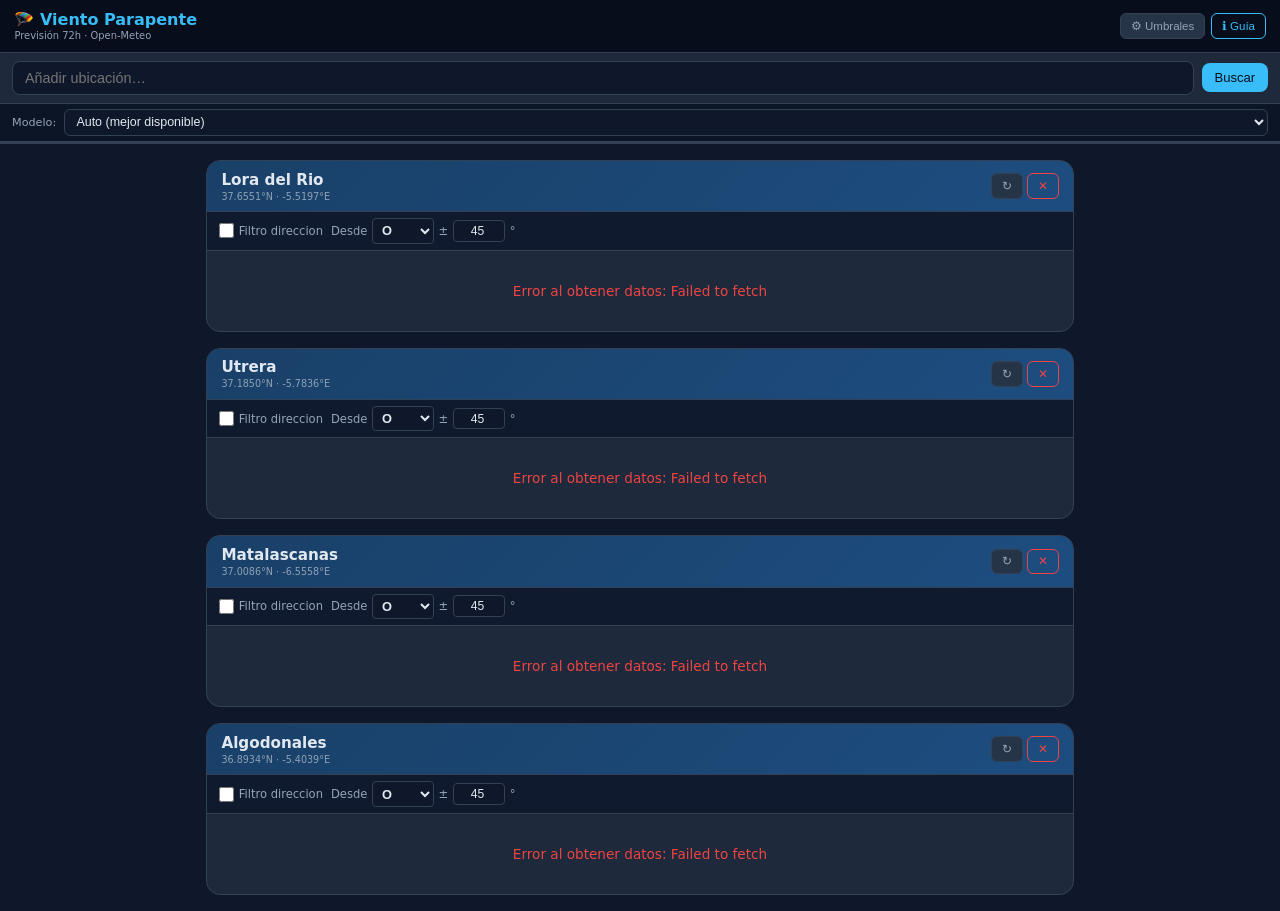
==== wind_forecast.html @ 940deb95 "Enhance scrollbar styling for hourly scroll component in wind forecast" ====
<!DOCTYPE html>
<html lang="es">
<head>
    <meta charset="UTF-8">
    <meta name="viewport" content="width=device-width, initial-scale=1.0, user-scalable=no">
    <title>Viento Parapente · 72h</title>
    <style>
        :root {
            --bg:      #0f172a;
            --surface: #1e293b;
            --surf2:   #263448;
            --border:  #334155;
            --text:    #e2e8f0;
            --sub:     #94a3b8;
            --accent:  #38bdf8;
            --f0: #22c55e;
            --f1: #eab308;
            --f2: #f97316;
            --f3: #ef4444;
        }
        * { box-sizing: border-box; margin: 0; padding: 0; }
        body {
            font-family: -apple-system, 'Segoe UI', system-ui, sans-serif;
            background: var(--bg);
            color: var(--text);
            min-height: 100vh;
            -webkit-tap-highlight-color: transparent;
        }

        /* == Header == */
        header {
            background: #070d1a;
            border-bottom: 1px solid var(--border);
            padding: 0.65rem 0.9rem;
            display: flex; align-items: center; justify-content: space-between;
            position: sticky; top: 0; z-index: 100; gap: 0.5rem;
        }
        .hdr-title h1 { font-size: 1rem; font-weight: 700; color: var(--accent); }
        .hdr-title p  { font-size: 0.62rem; color: var(--sub); margin-top: 1px; }
        .hdr-right { display: flex; gap: 0.4rem; align-items: center; }

        /* == Add bar == */
        .add-bar {
            background: var(--surface);
            border-bottom: 1px solid var(--border);
            padding: 0.5rem 0.75rem;
            display: flex; gap: 0.5rem; align-items: center;
        }
        .search-wrap { position: relative; flex: 1; }
        .search-wrap input {
            width: 100%; padding: 0.5rem 0.75rem;
            background: var(--bg); border: 1px solid var(--border);
            border-radius: 8px; color: var(--text); font-size: 0.9rem;
            outline: none; -webkit-appearance: none;
        }
        .search-wrap input:focus { border-color: var(--accent); }
        .dropdown {
            position: absolute; top: calc(100% + 4px); left: 0; right: 0;
            background: var(--surface); border: 1px solid var(--border);
            border-radius: 8px; box-shadow: 0 8px 32px rgba(0,0,0,0.55);
            z-index: 300; overflow: hidden;
        }
        .dropdown div { padding: 0.6rem 0.75rem; cursor: pointer; font-size: 0.85rem; border-bottom: 1px solid var(--border); }
        .dropdown div:last-child { border-bottom: none; }
        .dropdown div:hover, .dropdown div:active { background: var(--surf2); }

        /* == Model bar == */
        .model-bar {
            background: #0c1525;
            border-bottom: 1px solid var(--border);
            padding: 0.32rem 0.75rem;
            display: flex; gap: 0.5rem; align-items: center;
        }
        .model-label { font-size: 0.7rem; color: var(--sub); white-space: nowrap; }
        .model-select {
            flex: 1; min-width: 0;
            padding: 0.28rem 0.45rem;
            background: var(--bg); border: 1px solid var(--border);
            border-radius: 6px; color: var(--text); font-size: 0.78rem;
            outline: none; cursor: pointer;
        }

        /* == Buttons == */
        .btn {
            padding: 0.45rem 0.8rem; border: none; border-radius: 8px;
            cursor: pointer; font-size: 0.82rem; font-weight: 500;
            transition: opacity .15s; white-space: nowrap;
        }
        .btn:active { opacity: 0.65; }
        .btn-accent { background: var(--accent); color: #070d1a; }
        .btn-sm     { padding: 0.3rem 0.6rem; font-size: 0.72rem; border-radius: 6px; }
        .btn-ghost  { background: var(--surf2); color: var(--sub); border: 1px solid var(--border); }
        .btn-danger { background: transparent; border: 1px solid var(--f3); color: var(--f3); }
        .btn-info   { background: transparent; border: 1px solid var(--accent); color: var(--accent); }

        /* == Collapsible panels == */
        .info-panel, .settings-panel {
            background: #111827; border-bottom: 1px solid var(--border);
            overflow: hidden; max-height: 0; transition: max-height .35s ease;
        }
        .info-panel.open     { max-height: 1200px; }
        .settings-panel.open { max-height: 800px; }
        .info-inner { padding: 0.85rem; display: grid; grid-template-columns: repeat(auto-fill, minmax(190px, 1fr)); gap: 0.6rem; }
        .info-card { background: var(--surface); border-left: 3px solid var(--accent); border-radius: 8px; padding: 0.7rem; }
        .info-card h3 { font-size: 0.76rem; color: var(--accent); margin-bottom: 0.3rem; }
        .info-card p, .info-card li { font-size: 0.7rem; color: var(--sub); line-height: 1.55; }
        .info-card ul { padding-left: 1rem; }
        .settings-inner { padding: 0.85rem; display: flex; flex-direction: column; gap: 0.85rem; }
        .settings-inner h2 { font-size: 0.76rem; color: var(--accent); }
        .settings-grid { display: grid; grid-template-columns: repeat(auto-fill, minmax(220px, 1fr)); gap: 0.6rem; }
        .settings-group { background: var(--surface); border-radius: 8px; padding: 0.75rem; border-left: 3px solid var(--border); }
        .settings-group h3 { font-size: 0.7rem; color: var(--accent); margin-bottom: 0.5rem; font-weight: 700; }
        .sf { display: flex; align-items: center; justify-content: space-between; margin-bottom: 0.38rem; gap: 0.4rem; }
        .sf label { font-size: 0.7rem; color: var(--sub); flex: 1; }
        .sf input[type=number] {
            width: 66px; padding: 0.22rem 0.4rem;
            background: var(--bg); border: 1px solid var(--border);
            border-radius: 5px; color: var(--text); font-size: 0.8rem;
            text-align: right; outline: none;
        }
        .sf input[type=number]:focus { border-color: var(--accent); }
        .sf .unit { font-size: 0.62rem; color: #475569; min-width: 22px; }
        .settings-footer { display: flex; gap: 0.5rem; flex-wrap: wrap; }

        /* == Main == */
        main { padding: 0.65rem; display: flex; flex-direction: column; gap: 0.65rem; max-width: 900px; margin: 0 auto; }
        .empty-state { color: var(--sub); text-align: center; padding: 4rem 2rem; font-size: 0.9rem; }

        /* == Location card == */
        .loc-card { background: var(--surface); border: 1px solid var(--border); border-radius: 14px; overflow: hidden; }
        .loc-header {
            display: flex; align-items: center; justify-content: space-between;
            padding: 0.6rem 0.9rem;
            background: linear-gradient(135deg, #194068, #1d4d80);
            border-bottom: 1px solid var(--border); gap: 0.5rem;
        }
        .loc-header h2 { font-size: 0.95rem; font-weight: 700; }
        .loc-header .coord { font-size: 0.6rem; color: rgba(255,255,255,0.5); margin-top: 2px; }
        .loc-actions { display: flex; gap: 0.3rem; flex-shrink: 0; }
        .loc-loading, .loc-error { padding: 2rem; text-align: center; color: var(--sub); font-size: 0.85rem; }
        .loc-error { color: var(--f3); }

        /* == Summary chips == */
        .summary-bar {
            display: flex; gap: 0.4rem; padding: 0.45rem 0.75rem;
            border-bottom: 1px solid var(--border); flex-wrap: wrap;
            background: #131e2e;
        }
        .chip { display: inline-flex; align-items: center; gap: 0.25rem; padding: 0.18rem 0.5rem; border-radius: 999px; font-size: 0.68rem; font-weight: 600; background: var(--surf2); }
        .chip-dot { width: 6px; height: 6px; border-radius: 50%; flex-shrink: 0; }

        /* == Direction filter == */
        .dir-filter-bar {
            display: flex; align-items: center; gap: 0.5rem; flex-wrap: wrap;
            padding: 0.38rem 0.75rem;
            background: #0f1a2e; border-bottom: 1px solid var(--border);
            font-size: 0.72rem;
        }
        .df-label { color: var(--sub); white-space: nowrap; }
        .df-input {
            width: 52px; padding: 0.18rem 0.3rem;
            background: var(--bg); border: 1px solid var(--border);
            border-radius: 4px; color: var(--text); font-size: 0.76rem;
            text-align: right; outline: none;
        }
        .df-select {
            padding: 0.2rem 0.3rem;
            background: var(--bg); border: 1px solid var(--border);
            border-radius: 4px; color: var(--text); font-size: 0.8rem; font-weight: 600;
            outline: none; cursor: pointer;
        }
        .df-toggle { display: flex; align-items: center; gap: 0.3rem; cursor: pointer; color: var(--sub); user-select: none; }
        .df-toggle input { cursor: pointer; accent-color: var(--accent); width: 15px; height: 15px; }
        .df-controls { display: flex; align-items: center; gap: 0.3rem; }

        /* == Day tabs == */
        .day-tabs {
            display: flex;
            border-bottom: 2px solid var(--border);
            background: #0c1525;
        }
        .day-tab {
            flex: 1; padding: 0.5rem 0.4rem;
            background: transparent; border: none;
            font-size: 0.73rem; font-weight: 600; cursor: pointer;
            border-bottom: 3px solid transparent; margin-bottom: -2px;
            color: var(--sub); transition: color .15s, border-color .15s;
            display: flex; flex-direction: column; align-items: center; gap: 4px;
        }
        .day-tab.active { color: var(--accent); border-bottom-color: var(--accent); }
        .day-tab-dots { display: flex; gap: 2px; }
        .day-tab-dot  { width: 7px; height: 7px; border-radius: 50%; opacity: 0.9; }

        /* == Hourly scroll == */
        .hourly-hint {
            font-size: 0.6rem; color: #475569;
            padding: 0.3rem 0.75rem 0;
            text-align: right; letter-spacing: .03em;
        }
        .hourly-scroll {
            display: flex;
            overflow-x: auto;
            scroll-snap-type: x proximity;
            -webkit-overflow-scrolling: touch;
            gap: 5px;
            padding: 0.55rem 0.75rem 0.5rem;
            scrollbar-width: thin;
            scrollbar-color: #334155 transparent;
            padding-bottom: 0.3rem;
        }
        .hourly-scroll::-webkit-scrollbar {
            height: 5px;
        }
        .hourly-scroll::-webkit-scrollbar-track {
            background: transparent;
            margin: 0 0.75rem;
        }
        .hourly-scroll::-webkit-scrollbar-thumb {
            background: #334155;
            border-radius: 99px;
        }
        .hourly-scroll::-webkit-scrollbar-thumb:hover {
            background: #475569;
        }

        /* == Hour card == */
        .hour-card {
            flex-shrink: 0;
            width: 66px;
            border-radius: 10px;
            padding: 0.42rem 0.3rem 0.35rem;
            display: flex; flex-direction: column; align-items: center; gap: 2px;
            cursor: pointer;
            scroll-snap-align: start;
            border: 1.5px solid transparent;
            background: var(--surf2);
            user-select: none;
        }
        .hour-card:active { opacity: 0.72; }
        .hour-card.score-0 { background: rgba(34,197,94,.13);  border-color: rgba(34,197,94,.38); }
        .hour-card.score-1 { background: rgba(234,179,8,.11);  border-color: rgba(234,179,8,.3); }
        .hour-card.score-2 { background: rgba(249,115,22,.11); border-color: rgba(249,115,22,.3); }
        .hour-card.score-3 { background: rgba(239,68,68,.12);  border-color: rgba(239,68,68,.38); }
        .hour-card.dir-filtered { opacity: 0.38; }
        .hour-card.active-detail { box-shadow: 0 0 0 2px var(--accent) !important; border-color: var(--accent) !important; }

        .hc-time  { font-size: 0.68rem; font-weight: 700; color: var(--text); line-height: 1; }
        .hc-badge { font-size: 0.53rem; font-weight: 700; padding: 0.05rem 0.28rem; border-radius: 4px; white-space: nowrap; }
        .hc-arrows {
            display: flex; flex-direction: column; align-items: center;
            gap: 0px; height: 44px; justify-content: center;
        }
        .hc-arr10  { font-size: 1.25rem; line-height: 1; color: #7dd3fc; display: inline-block; }
        .hc-arr120 { font-size: 0.78rem; line-height: 1; color: #c084fc; display: inline-block; opacity: 0.85; }
        .hc-spd    { font-size: 0.76rem; font-weight: 700; color: var(--text); line-height: 1; }
        .hc-spd small { font-size: 0.52rem; color: var(--sub); font-weight: 400; }
        .hc-gust   { font-size: 0.58rem; color: var(--sub); line-height: 1; }
        .hc-gust.warn { color: var(--f2); font-weight: 700; }
        .hc-shear  { font-size: 0.55rem; color: var(--f2); line-height: 1; }

        /* CBL thermal bar inside card */
        .hc-cbl { display: flex; flex-direction: column; align-items: center; gap: 1px; width: 100%; margin-top: 2px; }
        .hc-cbl-bg {
            width: 26px; height: 22px;
            background: rgba(255,255,255,0.05); border-radius: 3px;
            display: flex; align-items: flex-end; overflow: hidden;
        }
        .hc-cbl-fill { width: 100%; border-radius: 3px 3px 0 0; }
        .hc-cbl-txt  { font-size: 0.54rem; color: var(--sub); line-height: 1; }

        /* == Detail panel (tap to reveal) == */
        .detail-panel {
            display: none;
            margin: 0 0.75rem 0.65rem;
            background: #07111e;
            border: 1px solid var(--border);
            border-radius: 10px;
            padding: 0.75rem 0.9rem;
            font-size: 0.78rem;
        }
        .detail-panel.visible { display: block; }
        .dp-header { display: flex; align-items: center; gap: 0.6rem; margin-bottom: 0.5rem; }
        .dp-time   { font-size: 0.95rem; font-weight: 700; color: var(--accent); }
        .dp-badge  { display: inline-block; padding: 0.12rem 0.55rem; border-radius: 6px; font-size: 0.72rem; font-weight: 700; }
        .dp-grid   { display: grid; grid-template-columns: 1fr 1fr; gap: 0.28rem 0.85rem; margin-bottom: 0.55rem; }
        .dp-row    { display: flex; justify-content: space-between; align-items: baseline; gap: 0.3rem; }
        .dp-key    { color: var(--sub); font-size: 0.7rem; }
        .dp-val    { font-weight: 600; font-size: 0.78rem; }
        .dp-val.warn   { color: var(--f2); }
        .dp-val.danger { color: var(--f3); }

        /* Direction arrows inside detail panel */
        .dp-dirs {
            display: flex; gap: 0.65rem; justify-content: space-evenly; align-items: flex-start;
            padding: 0.55rem 0;
            border-top: 1px solid var(--border);
            border-bottom: 1px solid var(--border);
            margin: 0.4rem 0;
        }
        .dp-dir-item { display: flex; flex-direction: column; align-items: center; gap: 2px; }
        .dp-dir-arr  { font-size: 1.55rem; line-height: 1; display: inline-block; }
        .dp-dir-name { font-size: 0.82rem; font-weight: 700; }
        .dp-dir-alt  { font-size: 0.6rem; color: var(--sub); }

        /* Warnings inside detail panel */
        .dp-reasons { display: flex; flex-direction: column; gap: 2px; font-size: 0.7rem; }

        /* == Legend inside card footer == */
        .loc-legend {
            display: flex; gap: 0.5rem; justify-content: center; flex-wrap: wrap;
            padding: 0.38rem 0.75rem;
            background: #0c1525; border-top: 1px solid var(--border);
        }
        .lgi    { display: flex; align-items: center; gap: 4px; font-size: 0.61rem; color: var(--sub); }
        .lgdot  { width: 8px; height: 8px; border-radius: 2px; flex-shrink: 0; }

        @media (min-width: 500px) {
            main { padding: 0.85rem; gap: 0.85rem; }
            .hour-card { width: 72px; }
        }
        @media (min-width: 700px) {
            main { padding: 1rem; gap: 1rem; }
            .hour-card { width: 80px; }
            .hc-arr10 { font-size: 1.4rem; }
        }
    </style>
</head>
<body>

<header>
    <div class="hdr-title">
        <h1>🪂 Viento Parapente</h1>
        <p>Previsión 72h · Open-Meteo</p>
    </div>
    <div class="hdr-right">
        <button class="btn btn-ghost btn-sm" onclick="toggleSettings()">⚙ Umbrales</button>
        <button class="btn btn-info btn-sm" onclick="toggleInfo()">ℹ Guía</button>
    </div>
</header>

<div class="add-bar">
    <div class="search-wrap">
        <input id="searchInput" type="text" placeholder="Añadir ubicación…" autocomplete="off">
        <div class="dropdown" id="dropdown" style="display:none"></div>
    </div>
    <button class="btn btn-accent" onclick="handleSearch()">Buscar</button>
</div>

<div class="model-bar">
    <span class="model-label">Modelo:</span>
    <select id="modelSelect" class="model-select" onchange="onModelChange()">
        <option value="">Auto (mejor disponible)</option>
        <option value="best_match">Best Match</option>
        <option value="ecmwf_ifs025">ECMWF IFS 0.25 deg</option>
        <option value="ecmwf_aifs025">ECMWF AIFS 0.25 deg</option>
        <option value="gfs_seamless">GFS Seamless</option>
        <option value="gfs_global">GFS Global</option>
        <option value="icon_seamless">ICON Seamless</option>
        <option value="icon_global">ICON Global</option>
        <option value="icon_eu">ICON EU</option>
        <option value="icon_d2">ICON D2</option>
        <option value="meteofrance_seamless">Meteo-France Seamless</option>
        <option value="meteofrance_arpege_world">Arpege World</option>
        <option value="meteofrance_arpege_europe">Arpege Europe</option>
        <option value="meteofrance_arome_france">Arome France</option>
        <option value="ukmo_seamless">UKMO Seamless</option>
        <option value="ukmo_global_deterministic_10km">UKMO Global 10km</option>
        <option value="gem_seamless">GEM Seamless</option>
        <option value="arpae_cosmo_seamless">ARPAE COSMO</option>
        <option value="metno_seamless">MET Norway</option>
    </select>
</div>

<div class="info-panel" id="infoPanel">
    <div class="info-inner">
        <div class="info-card">
            <h3>🌬️ Viento superficie (10m)</h3>
            <ul>
                <li>&lt;15 km/h → Optimo, despegue facil</li>
                <li>15-25 km/h → Manejable</li>
                <li>25-35 km/h → Fuerte, solo expertos</li>
                <li>&gt;35 km/h → Peligroso, no volar</li>
            </ul>
        </div>
        <div class="info-card">
            <h3>🧭 Flechas de direccion</h3>
            <p>La flecha grande azul es la direccion a 10m. La flecha pequena morada es a 120m. La flecha apunta de donde viene el viento.</p>
        </div>
        <div class="info-card">
            <h3>⚡ Cizalladura</h3>
            <p>Diferencia angular entre viento a 10m y 120m. El icono aparece cuando supera el umbral configurado. Puede provocar colapsos al ganar altura.</p>
        </div>
        <div class="info-card">
            <h3>☁️ Barra de termicas (CBL)</h3>
            <p>Altura de la capa limite convectiva. Sin relleno = sin termicas. Azul = leves, verde = activas, naranja = fuertes, rojo = muy fuertes.</p>
        </div>
        <div class="info-card">
            <h3>⏰ Ventanas de vuelo</h3>
            <p>Las mejores condiciones son por la manana temprano o al atardecer. Evitar el mediodia en verano por turbulencia termica fuerte.</p>
        </div>
        <div class="info-card">
            <h3>📱 Como usar</h3>
            <p>Desliza las tarjetas para navegar el dia. Toca una tarjeta para ver todos los detalles. Tocala de nuevo para cerrar. Usa las pestanas de dia para cambiar de jornada.</p>
        </div>
    </div>
</div>

<div class="settings-panel" id="settingsPanel">
    <div class="settings-inner">
        <h2>⚙ Umbrales de seguridad — modifica y pulsa Aplicar para recalcular</h2>
        <div class="settings-grid">
            <div class="settings-group">
                <h3>🌬️ Velocidad viento 10m</h3>
                <div class="sf"><label>Limite Optimo / Moderado</label><input type="number" id="cfg-s1" min="1" max="100" step="1"><span class="unit">km/h</span></div>
                <div class="sf"><label>Limite Moderado / Fuerte</label><input type="number" id="cfg-s2" min="1" max="100" step="1"><span class="unit">km/h</span></div>
                <div class="sf"><label>Limite Fuerte / Peligroso</label><input type="number" id="cfg-s3" min="1" max="100" step="1"><span class="unit">km/h</span></div>
            </div>
            <div class="settings-group">
                <h3>💨 Limite de rachas</h3>
                <div class="sf"><label>Limite OK / Moderado</label><input type="number" id="cfg-gf1" min="1" max="200" step="1"><span class="unit">km/h</span></div>
                <div class="sf"><label>Limite Moderado / Fuerte</label><input type="number" id="cfg-gf2" min="1" max="200" step="1"><span class="unit">km/h</span></div>
            </div>
            <div class="settings-group">
                <h3>🧭 Cizalladura (10m vs 120m)</h3>
                <div class="sf"><label>Limite OK / Moderado</label><input type="number" id="cfg-sh1" min="0" max="180" step="5"><span class="unit">°</span></div>
                <div class="sf"><label>Limite Moderado / Fuerte</label><input type="number" id="cfg-sh2" min="0" max="180" step="5"><span class="unit">°</span></div>
            </div>
        </div>
        <div class="settings-footer">
            <button class="btn btn-accent btn-sm" onclick="applySettings()">✓ Aplicar y recalcular</button>
            <button class="btn btn-ghost btn-sm" onclick="resetSettings()">↺ Restaurar por defecto</button>
        </div>
    </div>
</div>

<main id="main"></main>

<script>
/* ===========================================
   Constants and state
=========================================== */
const API_WX  = 'https://api.open-meteo.com/v1/forecast';
const API_GEO = 'https://geocoding-api.open-meteo.com/v1/search';
const PARAMS  = 'wind_speed_10m,wind_speed_80m,wind_speed_120m,wind_speed_180m,wind_direction_10m,wind_direction_80m,wind_direction_120m,wind_direction_180m,wind_gusts_10m,boundary_layer_height';

const CFG_DEFAULTS = {
    speedOpt: 15,
    speedMod: 25,
    speedStr: 35,
    gustOk:   20,
    gustMod:  30,
    shearOk:  25,
    shearMod: 50,
};
let CFG = { ...CFG_DEFAULTS };

const DEFAULT_LOCATIONS = [
    { name: 'Lora del Rio',  lat: 37.6551, lon: -5.5197 },
    { name: 'Utrera',        lat: 37.1850, lon: -5.7836 },
    { name: 'Matalascanas',  lat: 37.0086, lon: -6.5558 },
    { name: 'Algodonales',   lat: 36.8934, lon: -5.4039 },
];

let locations    = [...DEFAULT_LOCATIONS];
let currentModel = '';

const wxCache      = new Map();
const weatherStore = new Map();

let geoTimer     = null;
let infoOpen     = false;
let settingsOpen = false;

/* ===========================================
   Flyability scoring
=========================================== */
function dirShear(a, b) {
    const d = Math.abs(a - b) % 360;
    return d > 180 ? 360 - d : d;
}

function flyScore(ws10, gusts, dir10, dir120) {
    const sSpeed = ws10 < CFG.speedOpt ? 0 : ws10 < CFG.speedMod ? 1 : ws10 < CFG.speedStr ? 2 : 3;
    const sGust  = gusts < CFG.gustOk ? 0 : gusts < CFG.gustMod ? 1 : 2;
    const shear  = dirShear(dir10, dir120);
    const sShear = shear < CFG.shearOk ? 0 : shear < CFG.shearMod ? 1 : 2;
    return Math.max(sSpeed, sGust, sShear);
}

const FLY_LABELS  = ['Optimo', 'Moderado', 'Fuerte', 'Peligroso'];
const FLY_COLORS  = ['#22c55e', '#eab308', '#f97316', '#ef4444'];

/* ===========================================
   Helpers
=========================================== */
function escHtml(s) {
    return String(s).replace(/&/g,'&amp;').replace(/</g,'&lt;').replace(/>/g,'&gt;').replace(/"/g,'&quot;');
}

const COMPASS_DIRS = [
    { label: 'N', deg: 0 }, { label: 'NNE', deg: 23 }, { label: 'NE', deg: 45 },
    { label: 'ENE', deg: 68 }, { label: 'E', deg: 90 }, { label: 'ESE', deg: 113 },
    { label: 'SE', deg: 135 }, { label: 'SSE', deg: 158 }, { label: 'S', deg: 180 },
    { label: 'SSO', deg: 203 }, { label: 'SO', deg: 225 }, { label: 'OSO', deg: 248 },
    { label: 'O', deg: 270 }, { label: 'ONO', deg: 293 }, { label: 'NO', deg: 315 },
    { label: 'NNO', deg: 338 },
];

function compassDir(deg) {
    const dirs = ['N','NNE','NE','ENE','E','ESE','SE','SSE','S','SSO','SO','OSO','O','ONO','NO','NNO'];
    return dirs[Math.round(deg / 22.5) % 16];
}

function buildDirOptions(selectedDeg) {
    const closest = COMPASS_DIRS.reduce((a, b) => {
        const da = Math.abs(((a.deg - selectedDeg) + 180) % 360 - 180);
        const db = Math.abs(((b.deg - selectedDeg) + 180) % 360 - 180);
        return da <= db ? a : b;
    });
    return COMPASS_DIRS.map(d =>
        '<option value="' + d.deg + '"' + (d.deg === closest.deg ? ' selected' : '') + '>' + d.label + '</option>'
    ).join('');
}

function dayLabelShort(isoDate) {
    const parts = isoDate.split('-').map(Number);
    return new Date(parts[0], parts[1] - 1, parts[2]).toLocaleDateString('es-ES', { weekday: 'short', day: 'numeric' });
}

function getDays(times) {
    const days = [];
    times.forEach(function(t) { const d = t.split('T')[0]; if (!days.includes(d)) days.push(d); });
    return days;
}

function dirMatchesFilter(windDeg, filterDeg, tol) {
    return Math.abs(((windDeg - filterDeg) + 180) % 360 - 180) <= tol;
}

function bestWindows(scores, times) {
    const days = {};
    times.forEach(function(t, i) {
        const day = t.split('T')[0];
        if (!days[day]) days[day] = [];
        days[day].push({ t: t, s: scores[i] });
    });
    return Object.entries(days).map(function(entry) {
        const date = entry[0]; const hrs = entry[1];
        let bestStart = null, bestLen = 0, cur = null, curLen = 0;
        hrs.forEach(function(h) {
            const hour = parseInt(h.t.split('T')[1].slice(0, 2), 10);
            if (h.s === 0 && hour >= 6) {
                if (!cur) cur = h.t;
                curLen++;
                if (curLen > bestLen) { bestStart = cur; bestLen = curLen; }
            } else { cur = null; curLen = 0; }
        });
        return bestLen > 0
            ? { label: dayLabelShort(date), start: bestStart.split('T')[1].slice(0, 5), hours: bestLen }
            : null;
    }).filter(Boolean);
}

/* ===========================================
   CBL / Thermal colour helpers
=========================================== */
function cblColor(blh) {
    if (blh == null || blh < 50) return '#374151';
    if (blh < 300)  return '#4b5563';
    if (blh < 700)  return '#0ea5e9';
    if (blh < 1500) return '#22c55e';
    if (blh < 2500) return '#f59e0b';
    return '#ef4444';
}

function cblStrength(blh) {
    if (blh == null || blh < 50) return '-';
    if (blh < 300)  return 'Muy debil';
    if (blh < 700)  return 'Debil';
    if (blh < 1500) return 'Activas';
    if (blh < 2500) return 'Fuertes';
    return 'Muy fuertes';
}

function cblShortLabel(blh) {
    if (blh == null) return '-';
    if (blh < 1000) return Math.round(blh) + 'm';
    return (blh / 1000).toFixed(1) + 'k';
}

/* ===========================================
   API
=========================================== */
async function fetchWeather(loc) {
    const key = loc.lat + ',' + loc.lon + ',' + currentModel;
    if (wxCache.has(key)) return wxCache.get(key);
    const modelParam = currentModel ? '&models=' + encodeURIComponent(currentModel) : '';
    const url = API_WX + '?latitude=' + loc.lat + '&longitude=' + loc.lon + '&hourly=' + PARAMS + '&timezone=auto&forecast_days=3' + modelParam;
    const r = await fetch(url);
    if (!r.ok) throw new Error('HTTP ' + r.status);
    const data = await r.json();
    wxCache.set(key, data);
    return data;
}

function onModelChange() {
    currentModel = document.getElementById('modelSelect').value;
    wxCache.clear();
    weatherStore.clear();
    renderAll();
}

/* ===========================================
   Summary bar
=========================================== */
function buildSummary(scores, times) {
    const wins = bestWindows(scores, times);
    if (!wins.length) return '<span class="chip"><span class="chip-dot" style="background:var(--f3)"></span>Sin ventanas favorables</span>';
    return wins.slice(0, 3).map(function(w) {
        return '<span class="chip"><span class="chip-dot" style="background:var(--f0)"></span>' + escHtml(w.label) + ' · desde ' + escHtml(w.start) + ' (' + w.hours + 'h)</span>';
    }).join('');
}

/* ===========================================
   Day tabs
=========================================== */
function buildDayTabs(idx, days, scores, times, selDay) {
    return days.map(function(d, i) {
        const dayHourIndices = [];
        times.forEach(function(t, hi) { if (t.startsWith(d)) dayHourIndices.push(hi); });
        const step = Math.max(1, Math.floor(dayHourIndices.length / 6));
        const sample = dayHourIndices.filter(function(_, j) { return j % step === 0; }).slice(0, 6);
        const dots = sample.map(function(hi) {
            return '<span class="day-tab-dot" style="background:' + FLY_COLORS[scores[hi]] + '"></span>';
        }).join('');
        return '<button class="day-tab ' + (i === selDay ? 'active' : '') + '" onclick="selectDay(' + idx + ', ' + i + ')">'
            + '<span>' + dayLabelShort(d) + '</span>'
            + '<div class="day-tab-dots">' + dots + '</div>'
            + '</button>';
    }).join('');
}

/* ===========================================
   Hourly cards
=========================================== */
function buildHourCards(idx, h, scores, selDay) {
    const df = locations[idx] && locations[idx].dirFilter;
    const days = getDays(h.time);
    const dayDate = days[selDay];
    const maxBLH = 3000;

    return h.time.map(function(t, i) {
        if (!t.startsWith(dayDate)) return '';

        const s      = scores[i];
        const dir10  = h.wind_direction_10m[i];
        const dir120 = h.wind_direction_120m[i];
        const ws10   = h.wind_speed_10m[i];
        const gust   = h.wind_gusts_10m[i];
        const blh    = (h.boundary_layer_height && h.boundary_layer_height[i] != null) ? h.boundary_layer_height[i] : null;
        const shear  = dirShear(dir10, dir120);

        const dirOk = !df || !df.enabled || dirMatchesFilter(dir10, df.deg, df.tol);
        const cls   = dirOk ? 'score-' + s : 'dir-filtered';

        const timeStr   = t.split('T')[1].slice(0, 5).replace(':00', 'h');
        const barH      = blh !== null ? Math.max(2, Math.round((Math.min(blh, maxBLH) / maxBLH) * 22)) : 2;
        const barClr    = cblColor(blh);
        const gustHigh  = gust > CFG.gustOk;
        const shearWarn = shear > CFG.shearOk;

        return '<div class="hour-card ' + cls + '" id="hc-' + idx + '-' + i + '" onclick="showDetail(' + idx + ', ' + i + ')">'
            + '<div class="hc-time">' + timeStr + '</div>'
            + '<div class="hc-badge" style="background:' + FLY_COLORS[s] + ';color:' + (s === 1 ? '#000' : '#fff') + '">' + FLY_LABELS[s].slice(0, 3) + '</div>'
            + '<div class="hc-arrows">'
            +   '<span class="hc-arr10"  style="display:inline-block;transform:rotate(' + dir10 + 'deg)">↑</span>'
            +   '<span class="hc-arr120" style="display:inline-block;transform:rotate(' + dir120 + 'deg)">↑</span>'
            + '</div>'
            + '<div class="hc-spd">' + ws10.toFixed(0) + '<small>km/h</small></div>'
            + '<div class="hc-gust' + (gustHigh ? ' warn' : '') + '">↗' + gust.toFixed(0) + '</div>'
            + (shearWarn ? '<div class="hc-shear">⚡' + shear.toFixed(0) + '°</div>' : '')
            + '<div class="hc-cbl">'
            +   '<div class="hc-cbl-bg"><div class="hc-cbl-fill" style="height:' + barH + 'px;background:' + barClr + '"></div></div>'
            +   '<div class="hc-cbl-txt">' + cblShortLabel(blh) + '</div>'
            + '</div>'
            + '</div>';
    }).join('');
}

/* ===========================================
   Detail panel
=========================================== */
function showDetail(idx, hourIdx) {
    const card = document.getElementById('card-' + idx);
    if (!card) return;

    const wasActive = document.getElementById('hc-' + idx + '-' + hourIdx) &&
                      document.getElementById('hc-' + idx + '-' + hourIdx).classList.contains('active-detail');
    card.querySelectorAll('.hour-card.active-detail').forEach(function(c) { c.classList.remove('active-detail'); });
    const dp = card.querySelector('.detail-panel');
    if (wasActive) { dp.classList.remove('visible'); return; }

    const hcEl = document.getElementById('hc-' + idx + '-' + hourIdx);
    if (hcEl) hcEl.classList.add('active-detail');

    const data = weatherStore.get(idx);
    if (!data) return;
    const h = data.hourly;

    const ws10  = h.wind_speed_10m[hourIdx];
    const gust  = h.wind_gusts_10m[hourIdx];
    const ws80  = h.wind_speed_80m[hourIdx];
    const ws120 = h.wind_speed_120m[hourIdx];
    const ws180 = h.wind_speed_180m[hourIdx];
    const d10   = h.wind_direction_10m[hourIdx];
    const d80   = (h.wind_direction_80m  && h.wind_direction_80m[hourIdx]  != null) ? h.wind_direction_80m[hourIdx]  : d10;
    const d120  = h.wind_direction_120m[hourIdx];
    const d180  = (h.wind_direction_180m && h.wind_direction_180m[hourIdx] != null) ? h.wind_direction_180m[hourIdx] : d120;
    const blh   = (h.boundary_layer_height && h.boundary_layer_height[hourIdx] != null) ? h.boundary_layer_height[hourIdx] : null;
    const shear = dirShear(d10, d120);

    const sSpeed = ws10 < CFG.speedOpt ? 0 : ws10 < CFG.speedMod ? 1 : ws10 < CFG.speedStr ? 2 : 3;
    const sGust  = gust < CFG.gustOk ? 0 : gust < CFG.gustMod ? 1 : 2;
    const sShear = shear < CFG.shearOk ? 0 : shear < CFG.shearMod ? 1 : 2;
    const s = Math.max(sSpeed, sGust, sShear);

    const timeStr = h.time[hourIdx].replace('T', ' ').slice(0, 16);
    const df = locations[idx] && locations[idx].dirFilter;
    const reasons = [];
    if (df && df.enabled && !dirMatchesFilter(d10, df.deg, df.tol))
        reasons.push('Dir ' + compassDir(d10) + ' (' + d10 + '°) fuera del filtro');
    if (sSpeed > 0) reasons.push('Viento ' + ws10.toFixed(1) + ' km/h > limite ' + CFG.speedOpt + ' km/h');
    if (sGust  > 0) reasons.push('Rachas ' + gust.toFixed(1) + ' km/h > limite ' + CFG.gustOk + ' km/h');
    if (sShear > 0) reasons.push('Cizalladura ' + shear.toFixed(0) + '° > limite ' + CFG.shearOk + '°');

    const cblTxt = blh !== null ? Math.round(blh) + ' m' : '-';

    dp.innerHTML = ''
        + '<div class="dp-header">'
        +   '<div class="dp-time">' + escHtml(timeStr) + '</div>'
        +   '<span class="dp-badge" style="background:' + FLY_COLORS[s] + ';color:' + (s === 1 ? '#000' : '#fff') + '">' + FLY_LABELS[s] + '</span>'
        + '</div>'
        + '<div class="dp-grid">'
        +   '<div class="dp-row"><span class="dp-key">Viento 10m</span><span class="dp-val ' + (sSpeed >= 3 ? 'danger' : sSpeed >= 1 ? 'warn' : '') + '">' + ws10.toFixed(1) + ' km/h</span></div>'
        +   '<div class="dp-row"><span class="dp-key">Rachas</span><span class="dp-val ' + (sGust >= 1 ? 'warn' : '') + '">' + gust.toFixed(1) + ' km/h</span></div>'
        +   '<div class="dp-row"><span class="dp-key">Viento 80m</span><span class="dp-val">' + ws80.toFixed(1) + ' km/h</span></div>'
        +   '<div class="dp-row"><span class="dp-key">Viento 120m</span><span class="dp-val">' + ws120.toFixed(1) + ' km/h</span></div>'
        +   '<div class="dp-row"><span class="dp-key">Viento 180m</span><span class="dp-val">' + ws180.toFixed(1) + ' km/h</span></div>'
        +   '<div class="dp-row"><span class="dp-key">Cizalladura</span><span class="dp-val ' + (sShear >= 1 ? 'warn' : '') + '">' + shear.toFixed(0) + '°</span></div>'
        +   '<div class="dp-row"><span class="dp-key">Techo CBL</span><span class="dp-val" style="color:' + cblColor(blh) + '">' + cblTxt + '</span></div>'
        +   '<div class="dp-row"><span class="dp-key">Termicas</span><span class="dp-val" style="color:' + cblColor(blh) + '">' + cblStrength(blh) + '</span></div>'
        + '</div>'
        + '<div class="dp-dirs">'
        +   '<div class="dp-dir-item"><span class="dp-dir-arr" style="color:#7dd3fc;display:inline-block;transform:rotate(' + d10 + 'deg)">↑</span><div class="dp-dir-name">' + compassDir(d10) + '</div><div class="dp-dir-alt">10m · ' + d10 + '°</div></div>'
        +   '<div class="dp-dir-item"><span class="dp-dir-arr" style="color:#4ade80;display:inline-block;transform:rotate(' + d80 + 'deg)">↑</span><div class="dp-dir-name">' + compassDir(d80) + '</div><div class="dp-dir-alt">80m · ' + d80 + '°</div></div>'
        +   '<div class="dp-dir-item"><span class="dp-dir-arr" style="color:#c084fc;display:inline-block;transform:rotate(' + d120 + 'deg)">↑</span><div class="dp-dir-name">' + compassDir(d120) + '</div><div class="dp-dir-alt">120m · ' + d120 + '°</div></div>'
        +   '<div class="dp-dir-item"><span class="dp-dir-arr" style="color:#e879f9;display:inline-block;transform:rotate(' + d180 + 'deg)">↑</span><div class="dp-dir-name">' + compassDir(d180) + '</div><div class="dp-dir-alt">180m · ' + d180 + '°</div></div>'
        + '</div>'
        + '<div class="dp-reasons">'
        + (reasons.length === 0
            ? '<span style="color:var(--f0)">✓ Condiciones optimas</span>'
            : reasons.map(function(r) { return '<span>⚠ ' + escHtml(r) + '</span>'; }).join(''))
        + '</div>';

    dp.classList.add('visible');
    if (hcEl) hcEl.scrollIntoView({ behavior: 'smooth', block: 'nearest', inline: 'center' });
}

/* ===========================================
   Day selection
=========================================== */
function selectDay(idx, dayIdx) {
    locations[idx].selectedDay = dayIdx;
    const data = weatherStore.get(idx);
    if (data) rebuildHourly(idx, data);
}

function rebuildHourly(idx, data) {
    const card = document.getElementById('card-' + idx);
    if (!card) return;
    const h = data.hourly;
    const scores = h.time.map(function(_, i) {
        return flyScore(h.wind_speed_10m[i], h.wind_gusts_10m[i], h.wind_direction_10m[i], h.wind_direction_120m[i]);
    });
    const selDay = locations[idx].selectedDay != null ? locations[idx].selectedDay : 0;

    card.querySelectorAll('.day-tab').forEach(function(tab, i) { tab.classList.toggle('active', i === selDay); });

    const hs = card.querySelector('.hourly-section');
    if (!hs) return;
    hs.innerHTML = '<div class="hourly-hint">← desliza · toca para detalles</div>'
        + '<div class="hourly-scroll">' + buildHourCards(idx, h, scores, selDay) + '</div>'
        + '<div class="detail-panel"></div>';
}

/* ===========================================
   Render
=========================================== */
function createCard(idx) {
    const loc = locations[idx];
    if (!loc.dirFilter)            loc.dirFilter   = { enabled: false, deg: 270, tol: 45 };
    if (loc.selectedDay == null)   loc.selectedDay = 0;
    const df = loc.dirFilter;
    const el = document.createElement('div');
    el.className = 'loc-card';
    el.id = 'card-' + idx;
    el.innerHTML = ''
        + '<div class="loc-header">'
        +   '<div><h2>' + escHtml(loc.name) + '</h2><div class="coord">' + loc.lat.toFixed(4) + '°N · ' + loc.lon.toFixed(4) + '°E</div></div>'
        +   '<div class="loc-actions">'
        +     '<button class="btn btn-ghost btn-sm" onclick="refreshCard(' + idx + ')">↻</button>'
        +     '<button class="btn btn-danger btn-sm" onclick="removeLocation(' + idx + ')">✕</button>'
        +   '</div>'
        + '</div>'
        + '<div class="dir-filter-bar">'
        +   '<label class="df-toggle"><input type="checkbox" id="df-on-' + idx + '" ' + (df.enabled ? 'checked' : '') + ' onchange="applyDirFilter(' + idx + ')"><span>Filtro direccion</span></label>'
        +   '<div class="df-controls">'
        +     '<span class="df-label">Desde</span>'
        +     '<select id="df-deg-' + idx + '" class="df-select" onchange="updateDirFilter(' + idx + ')">' + buildDirOptions(df.deg) + '</select>'
        +     '<span class="df-label">±</span>'
        +     '<input type="number" id="df-tol-' + idx + '" min="5" max="180" value="' + df.tol + '" class="df-input" oninput="updateDirFilter(' + idx + ')">'
        +     '<span class="df-label">°</span>'
        +   '</div>'
        + '</div>'
        + '<div class="loc-body"></div>';
    return el;
}

async function renderLocation(idx) {
    const card = document.getElementById('card-' + idx);
    if (!card) return;
    const body = card.querySelector('.loc-body');
    body.innerHTML = '<div class="loc-loading">Cargando datos…</div>';
    try {
        const data = await fetchWeather(locations[idx]);
        weatherStore.set(idx, data);
        const h      = data.hourly;
        const scores = h.time.map(function(_, i) {
            return flyScore(h.wind_speed_10m[i], h.wind_gusts_10m[i], h.wind_direction_10m[i], h.wind_direction_120m[i]);
        });
        const days   = getDays(h.time);
        const selDay = locations[idx].selectedDay != null ? locations[idx].selectedDay : 0;

        body.innerHTML = ''
            + '<div class="summary-bar">' + buildSummary(scores, h.time) + '</div>'
            + '<div class="day-tabs">' + buildDayTabs(idx, days, scores, h.time, selDay) + '</div>'
            + '<div class="hourly-section">'
            +   '<div class="hourly-hint">← desliza · toca para detalles</div>'
            +   '<div class="hourly-scroll">' + buildHourCards(idx, h, scores, selDay) + '</div>'
            +   '<div class="detail-panel"></div>'
            + '</div>'
            + '<div class="loc-legend">'
            +   '<span class="lgi"><span class="lgdot" style="background:var(--f0)"></span>Optimo &lt;' + CFG.speedOpt + 'km/h</span>'
            +   '<span class="lgi"><span class="lgdot" style="background:var(--f1)"></span>Moderado</span>'
            +   '<span class="lgi"><span class="lgdot" style="background:var(--f2)"></span>Fuerte</span>'
            +   '<span class="lgi"><span class="lgdot" style="background:var(--f3)"></span>Peligroso</span>'
            +   '<span class="lgi"><span class="lgdot" style="background:#0ea5e9"></span>Term. leves</span>'
            +   '<span class="lgi"><span class="lgdot" style="background:#22c55e"></span>Term. activas</span>'
            +   '<span class="lgi"><span class="lgdot" style="background:#f59e0b"></span>Term. fuertes</span>'
            + '</div>';
    } catch (e) {
        body.innerHTML = '<div class="loc-error">Error al obtener datos: ' + escHtml(e.message) + '</div>';
    }
}

function renderAll() {
    weatherStore.clear();
    const main = document.getElementById('main');
    main.innerHTML = '';
    if (!locations.length) {
        main.innerHTML = '<div class="empty-state">Sin ubicaciones. Anade una con el buscador.</div>';
        return;
    }
    locations.forEach(function(_, i) {
        main.appendChild(createCard(i));
        renderLocation(i);
    });
}

function removeLocation(idx) {
    const key = locations[idx].lat + ',' + locations[idx].lon + ',' + currentModel;
    wxCache.delete(key);
    weatherStore.delete(idx);
    locations.splice(idx, 1);
    renderAll();
}

async function refreshCard(idx) {
    const key = locations[idx].lat + ',' + locations[idx].lon + ',' + currentModel;
    wxCache.delete(key);
    weatherStore.delete(idx);
    await renderLocation(idx);
}

function appendLocation(loc) {
    locations.push(loc);
    const idx  = locations.length - 1;
    const main = document.getElementById('main');
    const emptyEl = main.querySelector('.empty-state');
    if (emptyEl) emptyEl.remove();
    const card = createCard(idx);
    main.appendChild(card);
    renderLocation(idx);
    card.scrollIntoView({ behavior: 'smooth', block: 'start' });
}

/* ===========================================
   Direction filter
=========================================== */
function applyDirFilter(idx) {
    locations[idx].dirFilter.enabled = document.getElementById('df-on-' + idx).checked;
    const data = weatherStore.get(idx);
    if (data) rebuildHourly(idx, data);
}

function updateDirFilter(idx) {
    const df     = locations[idx].dirFilter;
    const degRaw = parseFloat(document.getElementById('df-deg-' + idx).value);
    const tolRaw = parseFloat(document.getElementById('df-tol-' + idx).value);
    df.deg = Number.isFinite(degRaw) ? degRaw : 270;
    df.tol = Number.isFinite(tolRaw) ? Math.max(0, Math.min(180, tolRaw)) : 45;
    if (df.enabled) { const data = weatherStore.get(idx); if (data) rebuildHourly(idx, data); }
}

/* ===========================================
   Geocoding search
=========================================== */
const searchInput = document.getElementById('searchInput');
const dropdown    = document.getElementById('dropdown');

searchInput.addEventListener('input', function() {
    clearTimeout(geoTimer);
    const q = searchInput.value.trim();
    if (q.length < 2) { dropdown.style.display = 'none'; return; }
    geoTimer = setTimeout(function() { doGeoSearch(q); }, 380);
});

searchInput.addEventListener('keydown', function(e) {
    if (e.key === 'Enter')  handleSearch();
    if (e.key === 'Escape') dropdown.style.display = 'none';
});

document.addEventListener('click', function(e) {
    if (!e.target.closest('.search-wrap')) dropdown.style.display = 'none';
});

async function doGeoSearch(q) {
    try {
        const r = await fetch(API_GEO + '?name=' + encodeURIComponent(q) + '&count=6&language=es&format=json');
        const d = await r.json();
        if (!d.results || !d.results.length) {
            dropdown.innerHTML = '<div style="color:var(--sub);cursor:default">Sin resultados</div>';
            dropdown.style.display = 'block';
            return;
        }
        dropdown.innerHTML = '';
        d.results.forEach(function(res) {
            const row = document.createElement('div');
            row.textContent = [res.name, res.admin1, res.country].filter(Boolean).join(', ');
            row.onclick = function() {
                dropdown.style.display = 'none';
                searchInput.value = '';
                appendLocation({ name: res.name, lat: res.latitude, lon: res.longitude });
            };
            dropdown.appendChild(row);
        });
        dropdown.style.display = 'block';
    } catch (e) { console.error('Geo:', e); }
}

async function handleSearch() {
    const q = searchInput.value.trim();
    if (q) await doGeoSearch(q);
}

/* ===========================================
   Info / Settings panels
=========================================== */
function toggleInfo() {
    infoOpen = !infoOpen;
    document.getElementById('infoPanel').classList.toggle('open', infoOpen);
}

function toggleSettings() {
    settingsOpen = !settingsOpen;
    if (settingsOpen) populateSettingsInputs();
    document.getElementById('settingsPanel').classList.toggle('open', settingsOpen);
}

function populateSettingsInputs() {
    document.getElementById('cfg-s1').value  = CFG.speedOpt;
    document.getElementById('cfg-s2').value  = CFG.speedMod;
    document.getElementById('cfg-s3').value  = CFG.speedStr;
    document.getElementById('cfg-gf1').value = CFG.gustOk;
    document.getElementById('cfg-gf2').value = CFG.gustMod;
    document.getElementById('cfg-sh1').value = CFG.shearOk;
    document.getElementById('cfg-sh2').value = CFG.shearMod;
}

function readSettingsInputs() {
    const n = function(id) { return parseFloat(document.getElementById(id).value); };
    return {
        speedOpt: n('cfg-s1'), speedMod: n('cfg-s2'), speedStr: n('cfg-s3'),
        gustOk: n('cfg-gf1'), gustMod: n('cfg-gf2'),
        shearOk: n('cfg-sh1'), shearMod: n('cfg-sh2'),
    };
}

function applySettings() {
    const v = readSettingsInputs();
    if (v.speedOpt >= v.speedMod || v.speedMod >= v.speedStr) {
        alert('Los limites de velocidad deben ser ascendentes (Optimo < Moderado < Fuerte).');
        return;
    }
    if (v.gustOk >= v.gustMod) { alert('Los limites de rachas deben ser ascendentes.'); return; }
    if (v.shearOk >= v.shearMod) { alert('Los limites de cizalladura deben ser ascendentes.'); return; }
    CFG = v;
    renderAll();
}

function resetSettings() {
    CFG = { ...CFG_DEFAULTS };
    populateSettingsInputs();
    renderAll();
}

/* ===========================================
   Init
=========================================== */
renderAll();
</script>
</body>
</html>
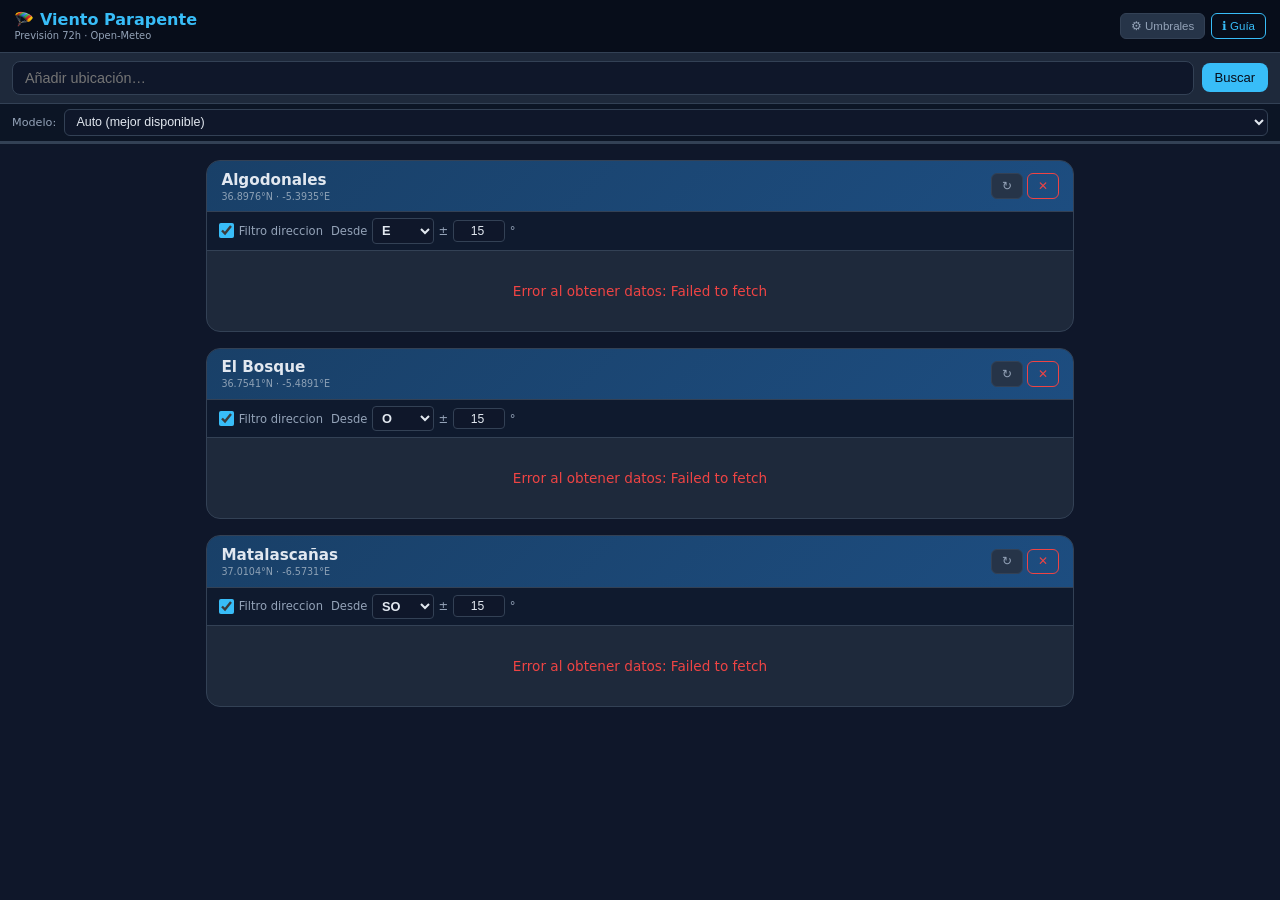
==== commit 6f6ebcc1: "Remove unnecesary places, add default wind dir filters" ====
--- a/wind_forecast.html
+++ b/wind_forecast.html
@@ -455,10 +455,9 @@
 let CFG = { ...CFG_DEFAULTS };
 
 const DEFAULT_LOCATIONS = [
-    { name: 'Lora del Rio',  lat: 37.6551, lon: -5.5197 },
-    { name: 'Utrera',        lat: 37.1850, lon: -5.7836 },
-    { name: 'Matalascanas',  lat: 37.0086, lon: -6.5558 },
-    { name: 'Algodonales',   lat: 36.8934, lon: -5.4039 },
+    { name: 'Algodonales',   lat: 36.8976, lon: -5.3935, dirFilter: { enabled: true, deg: 90, tol: 15 } },
+    { name: 'El Bosque',     lat: 36.7541, lon: -5.4891, dirFilter: { enabled: true, deg: 270, tol: 15 } },
+    { name: 'Matalascañas',  lat: 37.0104, lon: -6.5731, dirFilter: { enabled: true, deg: 225, tol: 15 } },
 ];
 
 let locations    = [...DEFAULT_LOCATIONS];
@@ -537,19 +536,21 @@
     return Math.abs(((windDeg - filterDeg) + 180) % 360 - 180) <= tol;
 }
 
-function bestWindows(scores, times) {
+function bestWindows(idx, scores, times, dirs) {
+    const df = locations[idx] && locations[idx].dirFilter;
     const days = {};
     times.forEach(function(t, i) {
         const day = t.split('T')[0];
         if (!days[day]) days[day] = [];
-        days[day].push({ t: t, s: scores[i] });
+        const dirOk = !df || !df.enabled || dirMatchesFilter(dirs[i], df.deg, df.tol);
+        days[day].push({ t: t, s: scores[i], dirOk: dirOk });
     });
     return Object.entries(days).map(function(entry) {
         const date = entry[0]; const hrs = entry[1];
         let bestStart = null, bestLen = 0, cur = null, curLen = 0;
         hrs.forEach(function(h) {
             const hour = parseInt(h.t.split('T')[1].slice(0, 2), 10);
-            if (h.s === 0 && hour >= 6) {
+            if (h.s === 0 && h.dirOk && hour >= 6) {
                 if (!cur) cur = h.t;
                 curLen++;
                 if (curLen > bestLen) { bestStart = cur; bestLen = curLen; }
@@ -613,8 +614,8 @@
 /* ===========================================
    Summary bar
 =========================================== */
-function buildSummary(scores, times) {
-    const wins = bestWindows(scores, times);
+function buildSummary(idx, scores, times, dirs) {
+    const wins = bestWindows(idx, scores, times, dirs);
     if (!wins.length) return '<span class="chip"><span class="chip-dot" style="background:var(--f3)"></span>Sin ventanas favorables</span>';
     return wins.slice(0, 3).map(function(w) {
         return '<span class="chip"><span class="chip-dot" style="background:var(--f0)"></span>' + escHtml(w.label) + ' · desde ' + escHtml(w.start) + ' (' + w.hours + 'h)</span>';
@@ -842,7 +843,7 @@
         const selDay = locations[idx].selectedDay != null ? locations[idx].selectedDay : 0;
 
         body.innerHTML = ''
-            + '<div class="summary-bar">' + buildSummary(scores, h.time) + '</div>'
+            + '<div class="summary-bar">' + buildSummary(idx, scores, h.time, h.wind_direction_10m) + '</div>'
             + '<div class="day-tabs">' + buildDayTabs(idx, days, scores, h.time, selDay) + '</div>'
             + '<div class="hourly-section">'
             +   '<div class="hourly-hint">← desliza · toca para detalles</div>'
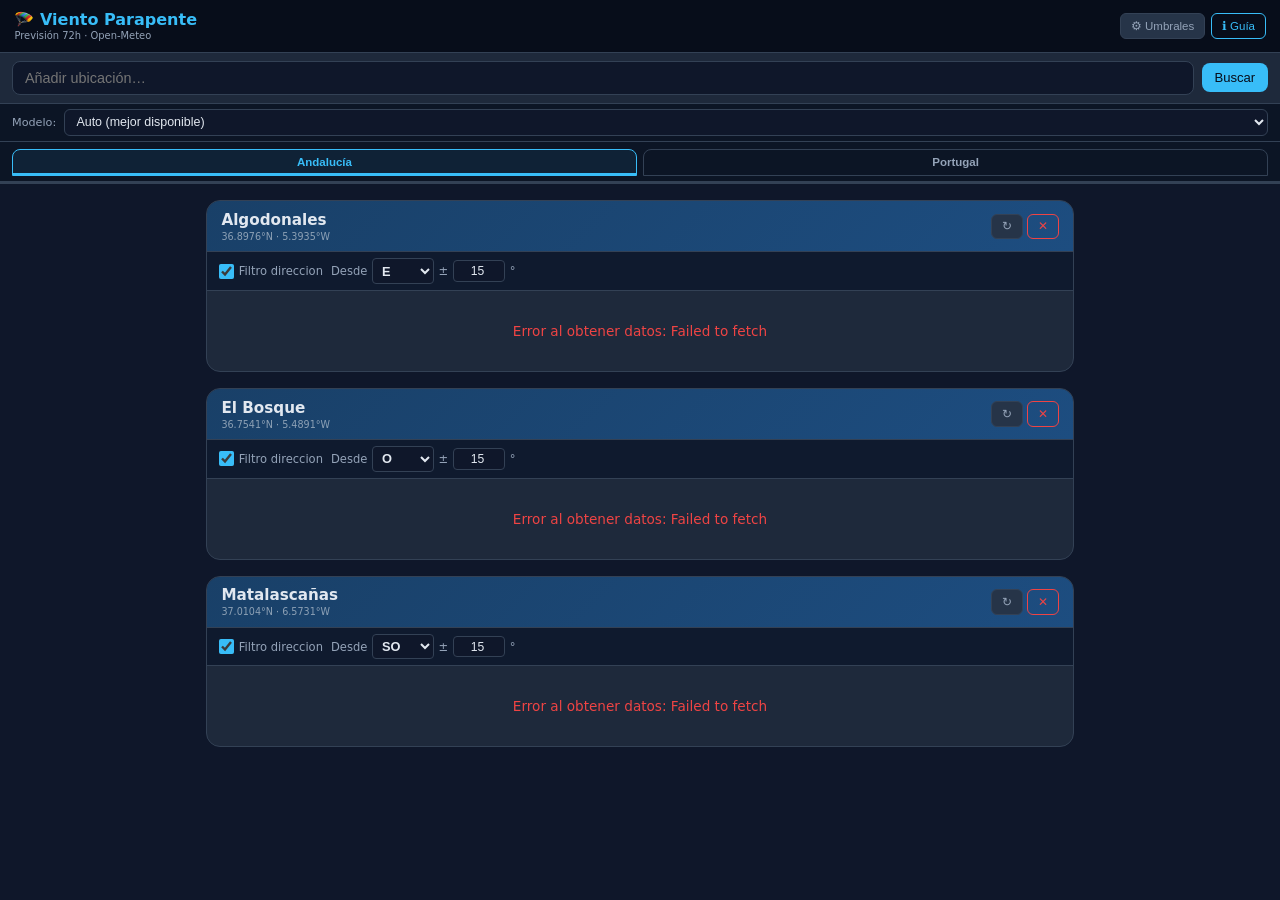
==== commit ea8eb090: "Add site tabs for location selection and enhance coordinate formatting" ====
--- a/wind_forecast.html
+++ b/wind_forecast.html
@@ -78,6 +78,26 @@
             background: var(--bg); border: 1px solid var(--border);
             border-radius: 6px; color: var(--text); font-size: 0.78rem;
             outline: none; cursor: pointer;
+        }
+
+        .site-tabs {
+            background: #0c1525;
+            border-bottom: 1px solid var(--border);
+            padding: 0.42rem 0.75rem 0.32rem;
+            display: flex; gap: 0.4rem;
+        }
+        .site-tab {
+            flex: 1; min-width: 0; padding: 0.42rem 0.5rem;
+            background: transparent; border: 1px solid var(--border);
+            border-radius: 8px 8px 0 0; color: var(--sub);
+            font-size: 0.72rem; font-weight: 700; cursor: pointer;
+            transition: all .15s ease;
+        }
+        .site-tab.active {
+            background: rgba(56, 189, 248, 0.08);
+            color: var(--accent);
+            border-color: var(--accent);
+            box-shadow: inset 0 -2px 0 var(--accent);
         }
 
         /* == Buttons == */
@@ -369,6 +389,11 @@
         <option value="arpae_cosmo_seamless">ARPAE COSMO</option>
         <option value="metno_seamless">MET Norway</option>
     </select>
+</div>
+
+<div class="site-tabs" id="siteTabs">
+    <button class="site-tab active" type="button" data-group="andalusia" onclick="switchSiteGroup('andalusia')">Andalucía</button>
+    <button class="site-tab" type="button" data-group="portugal" onclick="switchSiteGroup('portugal')">Portugal</button>
 </div>
 
 <div class="info-panel" id="infoPanel">
@@ -454,13 +479,22 @@
 };
 let CFG = { ...CFG_DEFAULTS };
 
-const DEFAULT_LOCATIONS = [
-    { name: 'Algodonales',   lat: 36.8976, lon: -5.3935, dirFilter: { enabled: true, deg: 90, tol: 15 } },
-    { name: 'El Bosque',     lat: 36.7541, lon: -5.4891, dirFilter: { enabled: true, deg: 270, tol: 15 } },
-    { name: 'Matalascañas',  lat: 37.0104, lon: -6.5731, dirFilter: { enabled: true, deg: 225, tol: 15 } },
-];
-
-let locations    = [...DEFAULT_LOCATIONS];
+const SITE_GROUPS = {
+    andalusia: [
+        { name: 'Algodonales',  lat: 36.8976, lon: -5.3935, dirFilter: { enabled: true, deg: 90, tol: 15 } },
+        { name: 'El Bosque',    lat: 36.7541, lon: -5.4891, dirFilter: { enabled: true, deg: 270, tol: 15 } },
+        { name: 'Matalascañas', lat: 37.0104, lon: -6.5731, dirFilter: { enabled: true, deg: 225, tol: 15 } },
+    ],
+    portugal: [
+        { name: 'Porto de Mós',    lat: 37.0853, lon: -8.6837, dirFilter: { enabled: true, deg: 157.5, tol: 35 } },
+        { name: 'Praia da Cordoama', lat: 37.110035, lon: -8.936134, dirFilter: { enabled: true, deg: 292.5, tol: 35 } },
+    ],
+};
+
+let activeSiteGroup = 'andalusia';
+let locations = SITE_GROUPS[activeSiteGroup].map(function(loc) {
+    return { ...loc, dirFilter: { ...loc.dirFilter }, selectedDay: 0 };
+});
 let currentModel = '';
 
 const wxCache      = new Map();
@@ -486,6 +520,11 @@
     return Math.max(sSpeed, sGust, sShear);
 }
 
+function arrowRotationDeg(deg) {
+    const base = Number(deg) || 0;
+    return (base + 180) % 360;
+}
+
 const FLY_LABELS  = ['Optimo', 'Moderado', 'Fuerte', 'Peligroso'];
 const FLY_COLORS  = ['#22c55e', '#eab308', '#f97316', '#ef4444'];
 
@@ -494,6 +533,12 @@
 =========================================== */
 function escHtml(s) {
     return String(s).replace(/&/g,'&amp;').replace(/</g,'&lt;').replace(/>/g,'&gt;').replace(/"/g,'&quot;');
+}
+
+function formatCoordinateLabel(lat, lon) {
+    const latLabel = lat >= 0 ? 'N' : 'S';
+    const lonLabel = lon >= 0 ? 'E' : 'W';
+    return Math.abs(lat).toFixed(4) + '°' + latLabel + ' · ' + Math.abs(lon).toFixed(4) + '°' + lonLabel;
 }
 
 const COMPASS_DIRS = [
@@ -547,17 +592,33 @@
     });
     return Object.entries(days).map(function(entry) {
         const date = entry[0]; const hrs = entry[1];
-        let bestStart = null, bestLen = 0, cur = null, curLen = 0;
+        let bestStart = null, bestEnd = null, bestLen = 0;
+        let curStart = null, curEnd = null, curLen = 0;
         hrs.forEach(function(h) {
             const hour = parseInt(h.t.split('T')[1].slice(0, 2), 10);
-            if (h.s === 0 && h.dirOk && hour >= 6) {
-                if (!cur) cur = h.t;
+            const favorable = h.s <= 2 && h.dirOk && hour >= 6;
+            if (favorable) {
+                if (!curStart) curStart = h.t;
+                curEnd = h.t;
                 curLen++;
-                if (curLen > bestLen) { bestStart = cur; bestLen = curLen; }
-            } else { cur = null; curLen = 0; }
+                if (curLen > bestLen) {
+                    bestStart = curStart;
+                    bestEnd = curEnd;
+                    bestLen = curLen;
+                }
+            } else {
+                curStart = null;
+                curEnd = null;
+                curLen = 0;
+            }
         });
         return bestLen > 0
-            ? { label: dayLabelShort(date), start: bestStart.split('T')[1].slice(0, 5), hours: bestLen }
+            ? {
+                label: dayLabelShort(date),
+                start: bestStart.split('T')[1].slice(0, 5),
+                end: bestEnd.split('T')[1].slice(0, 5),
+                hours: bestLen
+            }
             : null;
     }).filter(Boolean);
 }
@@ -618,7 +679,7 @@
     const wins = bestWindows(idx, scores, times, dirs);
     if (!wins.length) return '<span class="chip"><span class="chip-dot" style="background:var(--f3)"></span>Sin ventanas favorables</span>';
     return wins.slice(0, 3).map(function(w) {
-        return '<span class="chip"><span class="chip-dot" style="background:var(--f0)"></span>' + escHtml(w.label) + ' · desde ' + escHtml(w.start) + ' (' + w.hours + 'h)</span>';
+        return '<span class="chip"><span class="chip-dot" style="background:var(--f0)"></span>' + escHtml(w.label) + ' · ' + escHtml(w.start) + '–' + escHtml(w.end) + ' (' + w.hours + 'h)</span>';
     }).join('');
 }
 
@@ -674,8 +735,8 @@
             + '<div class="hc-time">' + timeStr + '</div>'
             + '<div class="hc-badge" style="background:' + FLY_COLORS[s] + ';color:' + (s === 1 ? '#000' : '#fff') + '">' + FLY_LABELS[s].slice(0, 3) + '</div>'
             + '<div class="hc-arrows">'
-            +   '<span class="hc-arr10"  style="display:inline-block;transform:rotate(' + dir10 + 'deg)">↑</span>'
-            +   '<span class="hc-arr120" style="display:inline-block;transform:rotate(' + dir120 + 'deg)">↑</span>'
+            +   '<span class="hc-arr10"  style="display:inline-block;transform:rotate(' + arrowRotationDeg(dir10) + 'deg)">↑</span>'
+            +   '<span class="hc-arr120" style="display:inline-block;transform:rotate(' + arrowRotationDeg(dir120) + 'deg)">↑</span>'
             + '</div>'
             + '<div class="hc-spd">' + ws10.toFixed(0) + '<small>km/h</small></div>'
             + '<div class="hc-gust' + (gustHigh ? ' warn' : '') + '">↗' + gust.toFixed(0) + '</div>'
@@ -752,10 +813,10 @@
         +   '<div class="dp-row"><span class="dp-key">Termicas</span><span class="dp-val" style="color:' + cblColor(blh) + '">' + cblStrength(blh) + '</span></div>'
         + '</div>'
         + '<div class="dp-dirs">'
-        +   '<div class="dp-dir-item"><span class="dp-dir-arr" style="color:#7dd3fc;display:inline-block;transform:rotate(' + d10 + 'deg)">↑</span><div class="dp-dir-name">' + compassDir(d10) + '</div><div class="dp-dir-alt">10m · ' + d10 + '°</div></div>'
-        +   '<div class="dp-dir-item"><span class="dp-dir-arr" style="color:#4ade80;display:inline-block;transform:rotate(' + d80 + 'deg)">↑</span><div class="dp-dir-name">' + compassDir(d80) + '</div><div class="dp-dir-alt">80m · ' + d80 + '°</div></div>'
-        +   '<div class="dp-dir-item"><span class="dp-dir-arr" style="color:#c084fc;display:inline-block;transform:rotate(' + d120 + 'deg)">↑</span><div class="dp-dir-name">' + compassDir(d120) + '</div><div class="dp-dir-alt">120m · ' + d120 + '°</div></div>'
-        +   '<div class="dp-dir-item"><span class="dp-dir-arr" style="color:#e879f9;display:inline-block;transform:rotate(' + d180 + 'deg)">↑</span><div class="dp-dir-name">' + compassDir(d180) + '</div><div class="dp-dir-alt">180m · ' + d180 + '°</div></div>'
+        +   '<div class="dp-dir-item"><span class="dp-dir-arr" style="color:#7dd3fc;display:inline-block;transform:rotate(' + arrowRotationDeg(d10) + 'deg)">↑</span><div class="dp-dir-name">' + compassDir(d10) + '</div><div class="dp-dir-alt">10m · ' + d10 + '°</div></div>'
+        +   '<div class="dp-dir-item"><span class="dp-dir-arr" style="color:#4ade80;display:inline-block;transform:rotate(' + arrowRotationDeg(d80) + 'deg)">↑</span><div class="dp-dir-name">' + compassDir(d80) + '</div><div class="dp-dir-alt">80m · ' + d80 + '°</div></div>'
+        +   '<div class="dp-dir-item"><span class="dp-dir-arr" style="color:#c084fc;display:inline-block;transform:rotate(' + arrowRotationDeg(d120) + 'deg)">↑</span><div class="dp-dir-name">' + compassDir(d120) + '</div><div class="dp-dir-alt">120m · ' + d120 + '°</div></div>'
+        +   '<div class="dp-dir-item"><span class="dp-dir-arr" style="color:#e879f9;display:inline-block;transform:rotate(' + arrowRotationDeg(d180) + 'deg)">↑</span><div class="dp-dir-name">' + compassDir(d180) + '</div><div class="dp-dir-alt">180m · ' + d180 + '°</div></div>'
         + '</div>'
         + '<div class="dp-reasons">'
         + (reasons.length === 0
@@ -779,19 +840,34 @@
 function rebuildHourly(idx, data) {
     const card = document.getElementById('card-' + idx);
     if (!card) return;
+
+    const body = card.querySelector('.loc-body');
+    if (!body) return;
+
     const h = data.hourly;
     const scores = h.time.map(function(_, i) {
         return flyScore(h.wind_speed_10m[i], h.wind_gusts_10m[i], h.wind_direction_10m[i], h.wind_direction_120m[i]);
     });
+    const days = getDays(h.time);
     const selDay = locations[idx].selectedDay != null ? locations[idx].selectedDay : 0;
 
-    card.querySelectorAll('.day-tab').forEach(function(tab, i) { tab.classList.toggle('active', i === selDay); });
-
-    const hs = card.querySelector('.hourly-section');
-    if (!hs) return;
-    hs.innerHTML = '<div class="hourly-hint">← desliza · toca para detalles</div>'
-        + '<div class="hourly-scroll">' + buildHourCards(idx, h, scores, selDay) + '</div>'
-        + '<div class="detail-panel"></div>';
+    body.innerHTML = ''
+        + '<div class="summary-bar">' + buildSummary(idx, scores, h.time, h.wind_direction_10m) + '</div>'
+        + '<div class="day-tabs">' + buildDayTabs(idx, days, scores, h.time, selDay) + '</div>'
+        + '<div class="hourly-section">'
+        +   '<div class="hourly-hint">← desliza · toca para detalles</div>'
+        +   '<div class="hourly-scroll">' + buildHourCards(idx, h, scores, selDay) + '</div>'
+        +   '<div class="detail-panel"></div>'
+        + '</div>'
+        + '<div class="loc-legend">'
+        +   '<span class="lgi"><span class="lgdot" style="background:var(--f0)"></span>Optimo &lt;' + CFG.speedOpt + 'km/h</span>'
+        +   '<span class="lgi"><span class="lgdot" style="background:var(--f1)"></span>Moderado</span>'
+        +   '<span class="lgi"><span class="lgdot" style="background:var(--f2)"></span>Fuerte</span>'
+        +   '<span class="lgi"><span class="lgdot" style="background:var(--f3)"></span>Peligroso</span>'
+        +   '<span class="lgi"><span class="lgdot" style="background:#0ea5e9"></span>Term. leves</span>'
+        +   '<span class="lgi"><span class="lgdot" style="background:#22c55e"></span>Term. activas</span>'
+        +   '<span class="lgi"><span class="lgdot" style="background:#f59e0b"></span>Term. fuertes</span>'
+        + '</div>';
 }
 
 /* ===========================================
@@ -807,7 +883,7 @@
     el.id = 'card-' + idx;
     el.innerHTML = ''
         + '<div class="loc-header">'
-        +   '<div><h2>' + escHtml(loc.name) + '</h2><div class="coord">' + loc.lat.toFixed(4) + '°N · ' + loc.lon.toFixed(4) + '°E</div></div>'
+        +   '<div><h2>' + escHtml(loc.name) + '</h2><div class="coord">' + formatCoordinateLabel(loc.lat, loc.lon) + '</div></div>'
         +   '<div class="loc-actions">'
         +     '<button class="btn btn-ghost btn-sm" onclick="refreshCard(' + idx + ')">↻</button>'
         +     '<button class="btn btn-danger btn-sm" onclick="removeLocation(' + idx + ')">✕</button>'
@@ -842,26 +918,28 @@
         const days   = getDays(h.time);
         const selDay = locations[idx].selectedDay != null ? locations[idx].selectedDay : 0;
 
-        body.innerHTML = ''
-            + '<div class="summary-bar">' + buildSummary(idx, scores, h.time, h.wind_direction_10m) + '</div>'
-            + '<div class="day-tabs">' + buildDayTabs(idx, days, scores, h.time, selDay) + '</div>'
-            + '<div class="hourly-section">'
-            +   '<div class="hourly-hint">← desliza · toca para detalles</div>'
-            +   '<div class="hourly-scroll">' + buildHourCards(idx, h, scores, selDay) + '</div>'
-            +   '<div class="detail-panel"></div>'
-            + '</div>'
-            + '<div class="loc-legend">'
-            +   '<span class="lgi"><span class="lgdot" style="background:var(--f0)"></span>Optimo &lt;' + CFG.speedOpt + 'km/h</span>'
-            +   '<span class="lgi"><span class="lgdot" style="background:var(--f1)"></span>Moderado</span>'
-            +   '<span class="lgi"><span class="lgdot" style="background:var(--f2)"></span>Fuerte</span>'
-            +   '<span class="lgi"><span class="lgdot" style="background:var(--f3)"></span>Peligroso</span>'
-            +   '<span class="lgi"><span class="lgdot" style="background:#0ea5e9"></span>Term. leves</span>'
-            +   '<span class="lgi"><span class="lgdot" style="background:#22c55e"></span>Term. activas</span>'
-            +   '<span class="lgi"><span class="lgdot" style="background:#f59e0b"></span>Term. fuertes</span>'
-            + '</div>';
+        rebuildHourly(idx, data);
     } catch (e) {
         body.innerHTML = '<div class="loc-error">Error al obtener datos: ' + escHtml(e.message) + '</div>';
     }
+}
+
+function switchSiteGroup(groupKey) {
+    const key = groupKey || 'andalusia';
+    if (!SITE_GROUPS[key]) return;
+
+    activeSiteGroup = key;
+    locations = SITE_GROUPS[key].map(function(loc) {
+        return { ...loc, dirFilter: { ...loc.dirFilter }, selectedDay: 0 };
+    });
+    wxCache.clear();
+    weatherStore.clear();
+
+    document.querySelectorAll('.site-tab').forEach(function(tab) {
+        tab.classList.toggle('active', tab.dataset.group === key);
+    });
+
+    renderAll();
 }
 
 function renderAll() {
@@ -920,7 +998,8 @@
     const tolRaw = parseFloat(document.getElementById('df-tol-' + idx).value);
     df.deg = Number.isFinite(degRaw) ? degRaw : 270;
     df.tol = Number.isFinite(tolRaw) ? Math.max(0, Math.min(180, tolRaw)) : 45;
-    if (df.enabled) { const data = weatherStore.get(idx); if (data) rebuildHourly(idx, data); }
+    const data = weatherStore.get(idx);
+    if (data) rebuildHourly(idx, data);
 }
 
 /* ===========================================
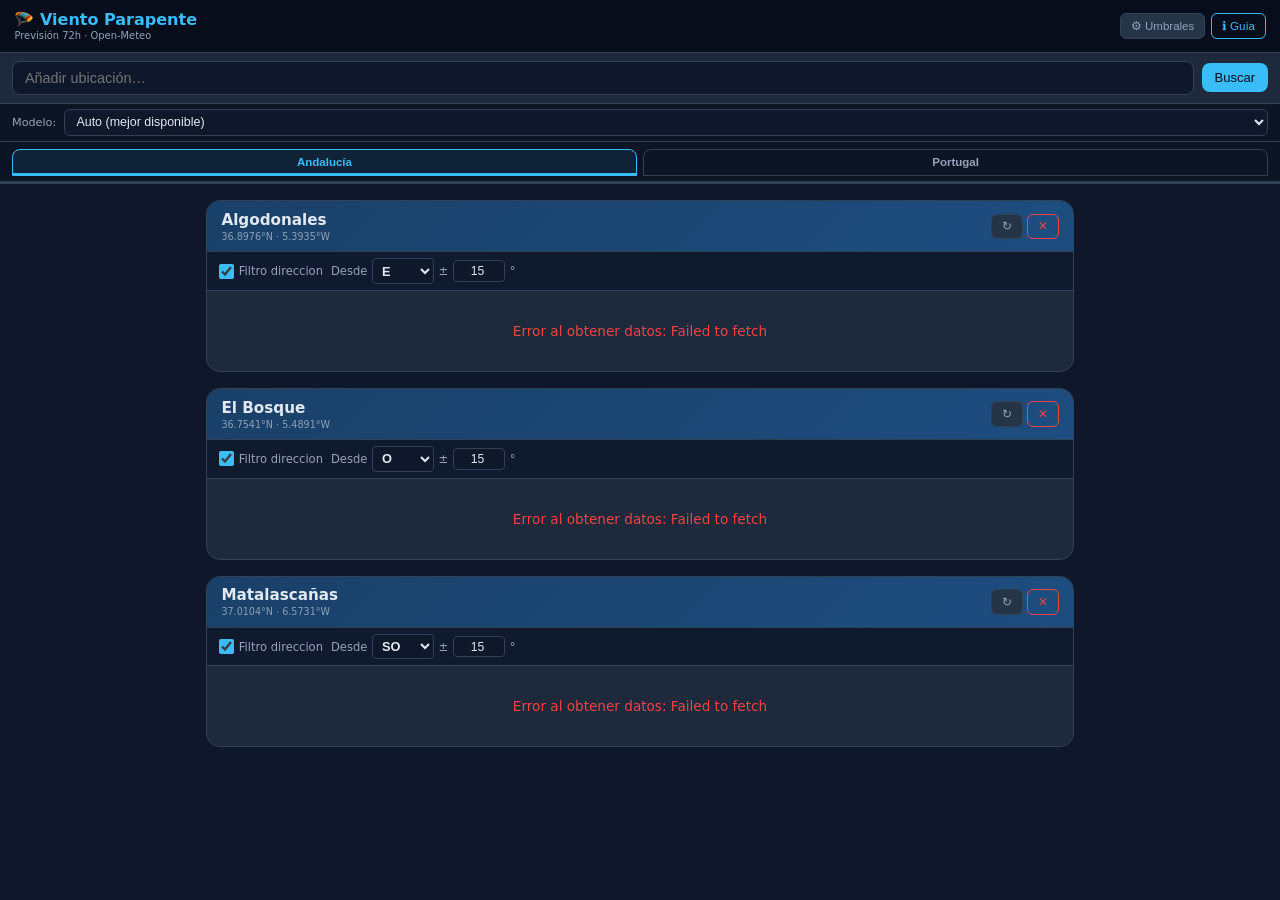
==== commit a64579e7: "Remove cache clearing on site group switch for improved performance" ====
--- a/wind_forecast.html
+++ b/wind_forecast.html
@@ -932,8 +932,6 @@
     locations = SITE_GROUPS[key].map(function(loc) {
         return { ...loc, dirFilter: { ...loc.dirFilter }, selectedDay: 0 };
     });
-    wxCache.clear();
-    weatherStore.clear();
 
     document.querySelectorAll('.site-tab').forEach(function(tab) {
         tab.classList.toggle('active', tab.dataset.group === key);
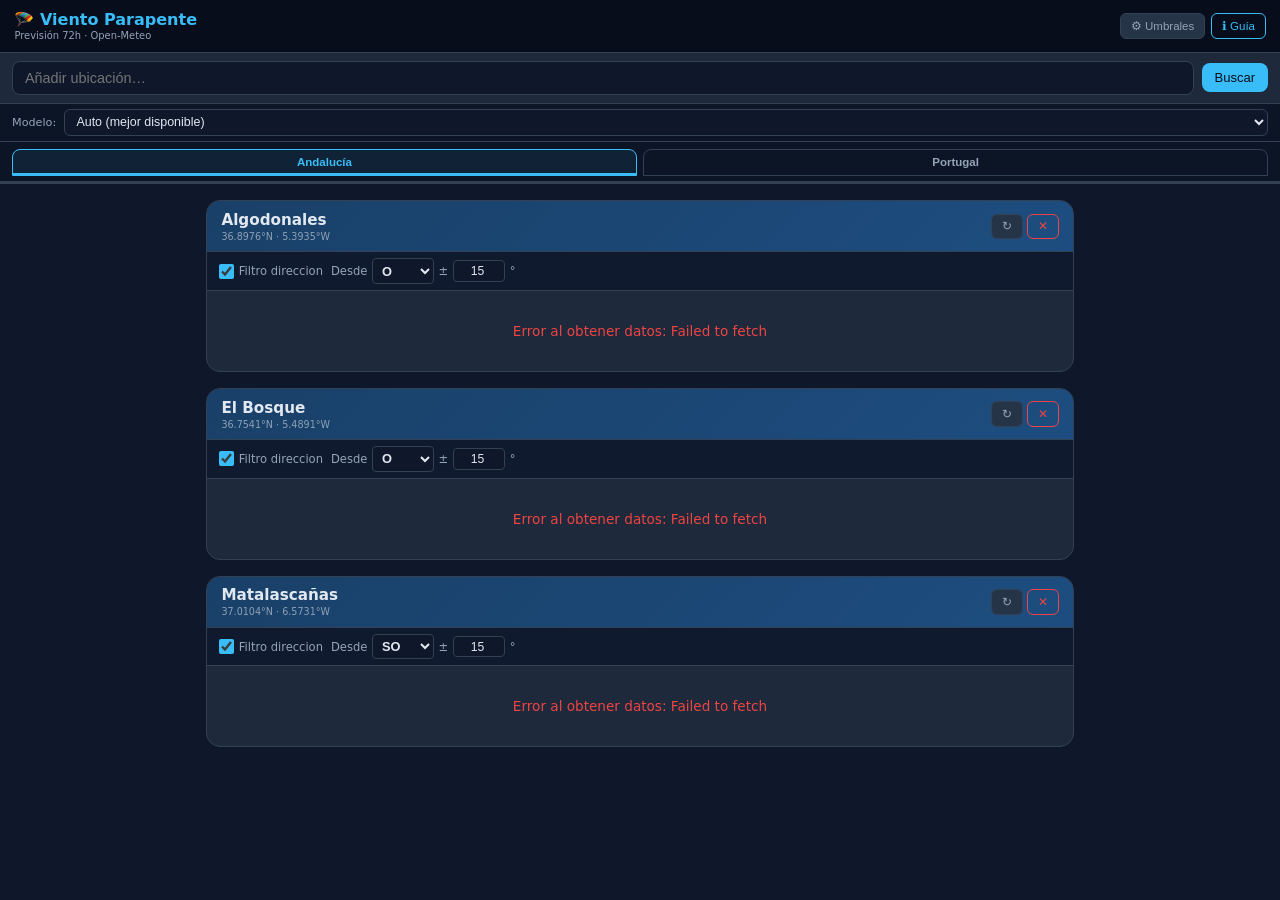
==== commit 3a9720ff: "Update wind direction for Algodonales site group to improve accuracy" ====
--- a/wind_forecast.html
+++ b/wind_forecast.html
@@ -481,7 +481,7 @@
 
 const SITE_GROUPS = {
     andalusia: [
-        { name: 'Algodonales',  lat: 36.8976, lon: -5.3935, dirFilter: { enabled: true, deg: 90, tol: 15 } },
+        { name: 'Algodonales',  lat: 36.8976, lon: -5.3935, dirFilter: { enabled: true, deg: 270, tol: 15 } },
         { name: 'El Bosque',    lat: 36.7541, lon: -5.4891, dirFilter: { enabled: true, deg: 270, tol: 15 } },
         { name: 'Matalascañas', lat: 37.0104, lon: -6.5731, dirFilter: { enabled: true, deg: 225, tol: 15 } },
     ],
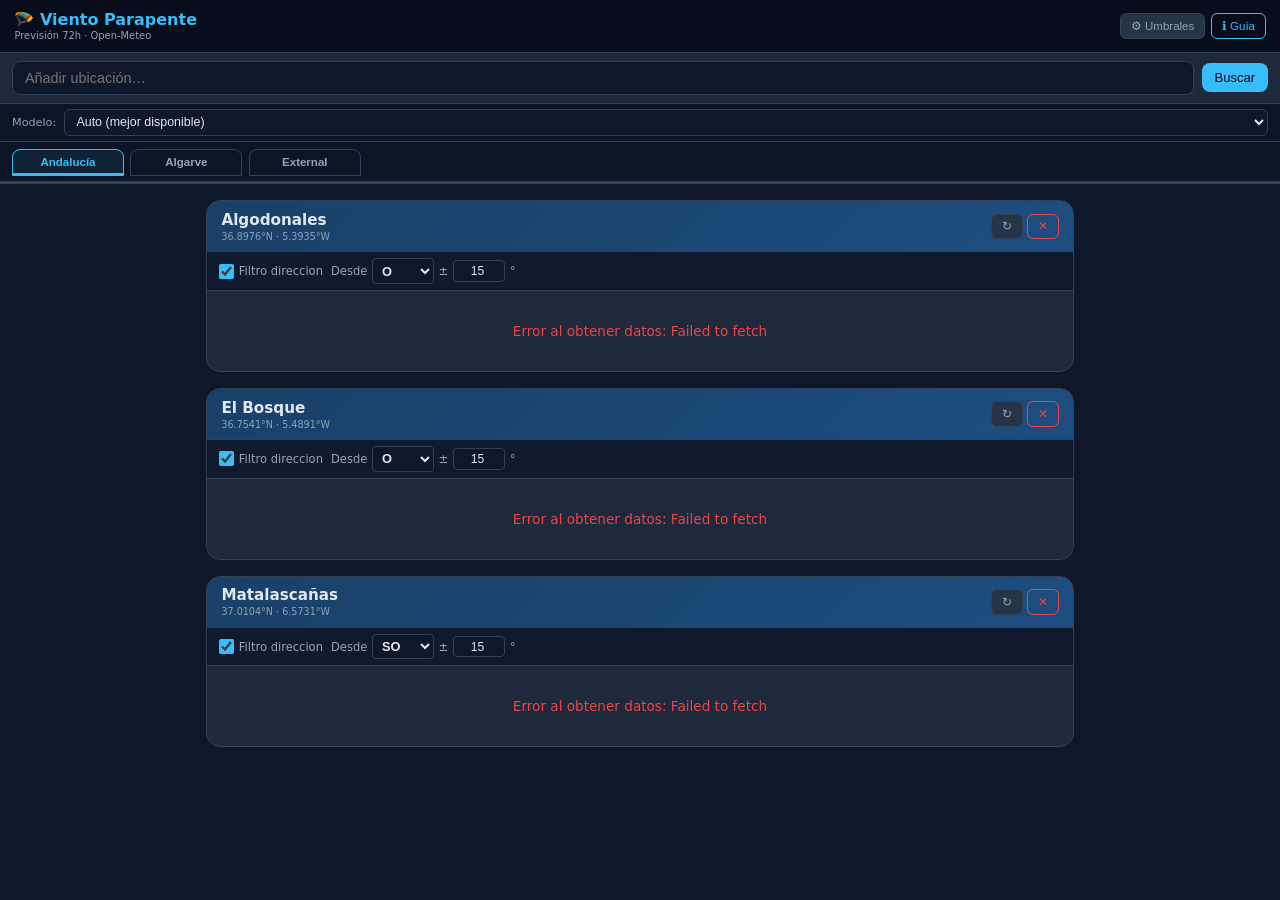
==== commit 06798d63: "Add external places" ====
--- a/wind_forecast.html
+++ b/wind_forecast.html
@@ -84,10 +84,10 @@
             background: #0c1525;
             border-bottom: 1px solid var(--border);
             padding: 0.42rem 0.75rem 0.32rem;
-            display: flex; gap: 0.4rem;
+            display: flex; gap: 0.4rem; overflow-x: auto;
         }
         .site-tab {
-            flex: 1; min-width: 0; padding: 0.42rem 0.5rem;
+            flex: 0 0 auto; min-width: 7rem; padding: 0.42rem 0.5rem;
             background: transparent; border: 1px solid var(--border);
             border-radius: 8px 8px 0 0; color: var(--sub);
             font-size: 0.72rem; font-weight: 700; cursor: pointer;
@@ -98,6 +98,18 @@
             color: var(--accent);
             border-color: var(--accent);
             box-shadow: inset 0 -2px 0 var(--accent);
+        }
+        .external-picker {
+            display: none;
+            flex: 1 1 16rem;
+            min-width: 12rem;
+        }
+        .external-picker.visible { display: block; }
+        .external-select {
+            width: 100%; padding: 0.42rem 0.5rem;
+            background: var(--bg); border: 1px solid var(--border);
+            border-radius: 6px; color: var(--text); font-size: 0.78rem;
+            outline: none; cursor: pointer;
         }
 
         /* == Buttons == */
@@ -145,6 +157,12 @@
         /* == Main == */
         main { padding: 0.65rem; display: flex; flex-direction: column; gap: 0.65rem; max-width: 900px; margin: 0 auto; }
         .empty-state { color: var(--sub); text-align: center; padding: 4rem 2rem; font-size: 0.9rem; }
+        .manual-fetch {
+            display: flex; align-items: center; justify-content: space-between; gap: 0.75rem;
+            padding: 0.7rem 0.8rem; background: #17253a; border: 1px solid var(--border);
+            border-radius: 10px; color: var(--sub); font-size: 0.78rem;
+        }
+        .manual-fetch button { flex-shrink: 0; }
 
         /* == Location card == */
         .loc-card { background: var(--surface); border: 1px solid var(--border); border-radius: 14px; overflow: hidden; }
@@ -392,8 +410,6 @@
 </div>
 
 <div class="site-tabs" id="siteTabs">
-    <button class="site-tab active" type="button" data-group="andalusia" onclick="switchSiteGroup('andalusia')">Andalucía</button>
-    <button class="site-tab" type="button" data-group="portugal" onclick="switchSiteGroup('portugal')">Portugal</button>
 </div>
 
 <div class="info-panel" id="infoPanel">
@@ -481,20 +497,135 @@
 
 const SITE_GROUPS = {
     andalusia: [
-        { name: 'Algodonales',  lat: 36.8976, lon: -5.3935, dirFilter: { enabled: true, deg: 270, tol: 15 } },
-        { name: 'El Bosque',    lat: 36.7541, lon: -5.4891, dirFilter: { enabled: true, deg: 270, tol: 15 } },
-        { name: 'Matalascañas', lat: 37.0104, lon: -6.5731, dirFilter: { enabled: true, deg: 225, tol: 15 } },
+        { name: 'Algodonales', lat: 36.8976, lon: -5.3935, dirFilter: { enabled: true, deg: 270, tol: 15 } },
+        { name: 'El Bosque', lat: 36.7541, lon: -5.4891, dirFilter: { enabled: true, deg: 270, tol: 15 } },
+        { name: 'Matalascañas', lat: 37.0104, lon: -6.5731, dirFilter: { enabled: true, deg: 225, tol: 15 } }
     ],
-    portugal: [
-        { name: 'Porto de Mós',    lat: 37.0853, lon: -8.6837, dirFilter: { enabled: true, deg: 157.5, tol: 35 } },
-        { name: 'Praia da Cordoama', lat: 37.110035, lon: -8.936134, dirFilter: { enabled: true, deg: 292.5, tol: 35 } },
-    ],
+    algarve: [
+        { name: 'Porto de Mós', lat: 37.0853, lon: -8.6837, dirFilter: { enabled: true, deg: 157.5, tol: 35 } },
+        { name: 'Praia da Cordoama', lat: 37.110035, lon: -8.936134, dirFilter: { enabled: true, deg: 292.5, tol: 35 } }
+    ]
 };
+const EXTERNAL_SITES = [];
+const EXTERNAL_GROUPS = {};
+const REGION_LABELS = {
+    andalusia: 'Andalucía', algarve: 'Algarve',
+    aragon: 'Aragón', asturias: 'Asturias', 'balearic-islands': 'Islas Baleares',
+    'canary-islands': 'Islas Canarias', cantabria: 'Cantabria', 'castile-and-leon': 'Castilla y León',
+    'castile-la-mancha': 'Castilla-La Mancha', catalonia: 'Cataluña', extremadura: 'Extremadura',
+    galicia: 'Galicia', 'la-rioja': 'La Rioja', madrid: 'Comunidad de Madrid', murcia: 'Región de Murcia',
+    navarre: 'Navarra', 'basque-country': 'País Vasco', 'valencian-community': 'Comunidad Valenciana',
+    'other-spain': 'Otros España', azores: 'Azores', madeira: 'Madeira', 'north-portugal': 'Norte',
+    'center-portugal': 'Centro', lisbon: 'Lisboa', alentejo: 'Alentejo', 'other-portugal': 'Otros Portugal'
+};
+const EXTERNAL_REGION_ORDER = [
+    'andalusia', 'algarve', 'aragon', 'asturias', 'balearic-islands', 'canary-islands', 'cantabria', 'castile-and-leon',
+    'castile-la-mancha', 'catalonia', 'extremadura', 'galicia', 'la-rioja', 'madrid', 'murcia',
+    'navarre', 'basque-country', 'valencian-community', 'other-spain', 'azores', 'madeira',
+    'north-portugal', 'center-portugal', 'lisbon', 'alentejo', 'other-portugal'
+];
+let activeExternalGroup = 'aragon';
 
 let activeSiteGroup = 'andalusia';
-let locations = SITE_GROUPS[activeSiteGroup].map(function(loc) {
-    return { ...loc, dirFilter: { ...loc.dirFilter }, selectedDay: 0 };
-});
+let locations = [];
+
+function cloneLocation(loc) {
+    return { ...loc, dirFilter: loc.dirFilter ? { ...loc.dirFilter } : null, selectedDay: 0 };
+}
+
+function preferredDirection(properties) {
+    const dirs = [['N', 0], ['NE', 45], ['E', 90], ['SE', 135], ['S', 180], ['SW', 225], ['W', 270], ['NW', 315]];
+    const specified = dirs.filter(function(item) { return Number(properties[item[0]]) > 0; });
+    if (!specified.length) return null;
+    const total = specified.reduce(function(sum, item) { return sum + Number(properties[item[0]]); }, 0);
+    const weighted = specified.reduce(function(sum, item) { return sum + item[1] * Number(properties[item[0]]); }, 0);
+    return { enabled: true, deg: (weighted / total + 360) % 360, tol: specified.length === 1 ? 22.5 : 67.5 };
+}
+
+function regionFromCoordinates(lat, lon, country) {
+    if (country === 'pt') {
+        if (lon < -24) return 'azores';
+        if (lon < -15) return 'madeira';
+        if (lat < 37.5 && lon < -7.0) return 'algarve';
+        if (lat > 38.3 && lat < 39.2 && lon < -8.4) return 'lisbon';
+        if (lat > 39.5) return 'north-portugal';
+        if (lon > -7.3 && lat < 39.5) return 'alentejo';
+        if (lon > -8.1 && lat > 38.4) return 'center-portugal';
+        return 'other-portugal';
+    }
+    if (lat < 29) return 'canary-islands';
+    if (lat > 38 && lat < 40.2 && lon > 1.5) return 'balearic-islands';
+    if (lat > 43.0 && lon > -4.5 && lon < -2.5) return 'cantabria';
+    if (lat > 41.5 && lon < -6.0) return 'galicia';
+    if (lat > 40.5 && lon > 1.5) return 'catalonia';
+    if (lat > 42.5 && lon < -4.5) return 'asturias';
+    if (lat > 42.5 && lon > -2.5) return 'basque-country';
+    if (lat > 41.5 && lon < -2.5) return 'castile-and-leon';
+    if (lat > 40.5 && lon > 0.5) return 'aragon';
+    if (lat > 42.0 && lon > -3.5 && lon < -1.5) return 'la-rioja';
+    if (lat > 39.5 && lon > -1.5) return 'valencian-community';
+    if (lat > 39.5 && lon < -1.5) return 'castile-and-leon';
+    if (lat > 38.5 && lon < -2.5) return 'castile-la-mancha';
+    if (lat > 39.0 && lat < 41.2 && lon > -4.5 && lon < -3.2) return 'madrid';
+    if (lat > 41.8 && lon < -1.5) return 'navarre';
+    if (lat > 37.5 && lon > -1.5) return 'murcia';
+    if (lat > 36.0 && lon < -2.0) return 'andalusia';
+    if (lat > 37.0 && lon < -1.5) return 'extremadura';
+    return 'other-spain';
+}
+
+ 
+const EMBEDDED_SITES = [["Organya",42.2286,1.3244,0,0,0,1,2,1,0,0,"es"],["Algodonales - Levante",36.8981,-5.3935,0,0,2,2,2,0,0,0,"es"],["Otivar",36.8337,-3.70203,0,0,2,2,2,2,0,0,"es"],["Castejon de Sos - Liri",42.5341,0.5527,0,0,0,0,2,1,1,0,"es"],["Piedrahita -Pena Negra",40.4217,-5.30073,2,1,0,0,0,1,2,2,"es"],["Somosierra",41.1501,-3.61357,2,1,0,0,0,0,0,1,"es"],["Lanzarote -Famara (Tequise) HG-TO",29.08,-13.558,1,0,0,0,0,0,1,2,"es"],["Rasos de Paguera",42.1374,1.7727,0,0,1,2,2,1,0,0,"es"],["Arcones",41.077,-3.7076,2,2,0,0,2,0,0,2,"es"],["Pedro Bernardo",40.2567,-4.90553,0,0,1,0,1,1,2,0,"es"],["Cebreros - Avila",40.4492,-4.50997,0,0,2,1,0,0,0,0,"es"],["Tenerife - Taucho",28.1449,-16.7359,0,0,0,0,2,2,0,0,"es"],["Cenes de la Vega (Granada)",37.1427,-3.5193,0,0,0,1,1,2,2,2,"es"],["Carchuna",36.6998,-3.46407,0,0,2,2,0,0,0,0,"es"],["Siete Pilillas -Pegalajar -Jaen -Mancha Real",37.7523,-3.64619,2,1,0,0,0,0,0,2,"es"],["Ager",42.0464,0.7461,0,0,0,1,2,2,1,0,"es"],["Pico del caballo",37.008,-3.442,0,0,0,0,0,1,2,1,"es"],["La Muela",40.8455,-3.11249,1,1,1,1,1,2,2,1,"es"],["Cabo de Santa Pola",38.22,-0.515,0,1,2,1,0,0,0,0,"es"],["El Palomaret",38.4861,-0.675,0,0,1,2,2,1,0,0,"es"],["Vejer",36.2476,-5.97338,0,0,0,0,0,0,0,0,"es"],["Pitolero - Valles Jerte-Ambroz",40.1298,-5.97697,0,0,0,2,2,1,2,2,"es"],["Las Cruces - Rute",37.3371,-4.34722,1,0,0,2,2,2,0,2,"es"],["La Parra",38.513,-6.61662,1,2,2,0,0,0,0,1,"es"],["Lucena",37.3756,-4.46752,0,0,0,1,2,0,0,0,"es"],["Gistredo",42.7412,-6.43532,0,0,1,1,2,1,1,0,"es"],["Lanzarote - Orzola- Mirador del Rio",29.22,-13.4728,0,2,0,0,0,0,0,0,"es"],["Lanzarote - Arrieta",29.1115,-13.478,1,2,2,0,0,0,0,0,"es"],["Ronda la Vieja",36.8385,-5.2383,0,0,0,0,0,0,0,2,"es"],["Lanzarote - Playa Quemada",28.9025,-13.7413,0,0,0,0,0,0,0,0,"es"],["Cerro de Itrabo",36.7755,-3.64585,0,0,0,2,2,2,0,0,"es"],["Alfamar",36.7579,-3.6312,0,0,0,0,0,0,0,0,"es"],["Tenerife - Ifonche",28.1256,-16.6922,0,0,0,1,2,2,1,0,"es"],["La Palma - Puntagorda",28.7524,-17.9334,0,0,0,0,0,0,2,0,"es"],["La Palma - Campanario",28.5806,-17.869,0,0,0,0,1,2,2,1,"es"],["Lanzarote - Famara -lower (PG) TO",29.062,-13.582,1,0,0,0,0,0,1,2,"es"],["Jabalcon",37.5609,-2.8196,2,0,2,2,2,0,0,2,"es"],["El Bosque",36.7526,-5.49065,0,0,0,0,0,0,2,2,"es"],["La Palma - Torre del Time",28.6916,-17.9255,0,0,0,0,0,1,2,1,"es"],["El Yelmo",38.2565,-2.66007,0,0,1,0,0,1,2,1,"es"],["Chiclana",38.315,-3.04993,0,0,0,0,0,0,0,0,"es"],["Turo de la Guardia",41.6418,2.6889,0,0,0,1,1,2,0,0,"es"],["Gran Canaria -los Giles",28.1273,-15.4758,1,2,1,0,0,0,0,0,"es"],["Abdalajis -Levante -CLOSED! (Malaga)",36.9316,-4.7207,0,0,0,2,2,0,0,0,"es"],["Abdalajis -la Capilla -CLOSED!",36.9521,-4.71234,2,0,0,0,0,0,0,2,"es"],["Abdalajis -Poniente -CLOSED!",36.9542,-4.76366,1,0,0,0,0,0,1,2,"es"],["Teba Poniente",36.9798,-4.92624,2,0,0,0,2,0,1,2,"es"],["Hondon de las Nieves",38.3303,-0.8855,0,0,1,1,1,0,0,0,"es"],["La Solana",38.6405,-0.8387,0,0,0,2,2,0,0,0,"es"],["Albergue",36.8256,-3.9739,0,0,1,2,1,0,0,0,"es"],["Tenerife - Ladera de Guimar",28.2915,-16.4182,0,1,2,0,0,0,0,0,"es"],["Ponzos",43.5511,-8.2541,0,0,0,0,0,1,2,2,"es"],["Colina del Cuervo",43.5502,-5.6125,1,2,1,0,0,0,0,0,"es"],["Pico Muelas-Boniar",42.8732,-5.375,0,0,0,1,2,2,2,1,"es"],["Sotillos",42.8537,-5.1928,0,1,2,1,0,0,0,0,"es"],["San Cristobal de Valdueza",42.4513,-6.51495,1,0,0,0,0,1,2,2,"es"],["Pando Quintanilla de Babia",42.935,-6.1612,2,1,0,0,2,1,0,1,"es"],["Laderona Piedrafita",42.9696,-6.2026,0,0,0,0,0,2,1,0,"es"],["La Mora Quintanilla de Babia",42.9107,-6.1965,2,1,0,0,0,0,0,1,"es"],["Cueto Nidio Villablino",42.9163,-6.3081,2,1,0,1,1,1,2,2,"es"],["Palacios del Sil",42.8828,-6.3978,1,0,0,0,0,0,0,2,"es"],["Cervatin - Bierzo",42.73,-6.3861,0,0,0,0,0,1,2,1,"es"],["Corullon - Bierzo",42.5562,-6.846,0,1,2,1,0,0,0,0,"es"],["Tres Marias - Casares",42.95,-5.7859,0,0,0,1,2,0,0,0,"es"],["Cotobello",43.1345,-5.6405,2,1,0,0,0,0,1,1,"es"],["Pico San Martin",43.4716,-5.6588,2,1,0,0,0,0,0,1,"es"],["Providencia",43.5537,-5.6191,0,0,0,0,0,0,1,2,"es"],["Xago",43.6089,-5.9113,1,0,0,0,0,0,2,2,"es"],["Verdicio",43.6229,-5.8857,2,1,0,0,0,0,0,0,"es"],["Torimbia",43.4404,-4.8495,1,1,0,0,0,0,1,2,"es"],["Pajares",42.9656,-5.7934,2,1,0,0,0,0,0,1,"es"],["Gamoniteiro",43.1875,-5.9237,0,0,0,0,0,1,1,1,"es"],["Naranco - Oviedo",43.3843,-5.8641,0,0,0,0,2,0,0,0,"es"],["Nava - Pilonieta",43.3126,-5.4971,1,2,0,0,0,0,0,0,"es"],["Mostayal",43.2563,-5.94466,0,1,1,1,0,0,0,0,"es"],["Gamonal - Angliru",43.2266,-5.93347,0,0,2,0,0,0,0,0,"es"],["Valdedios",43.4409,-5.5213,0,2,2,0,0,0,0,0,"es"],["Pena Mayor",43.2689,-5.50391,0,0,0,0,0,1,1,0,"es"],["Pena Sobia",43.157,-6.0576,0,0,0,0,0,2,2,0,"es"],["Pena Rubia",38.5946,-0.815715,1,0,0,0,0,0,1,2,"es"],["loarre",42.3322,-0.6093,0,0,0,1,2,2,0,0,"es"],["Monlora",42.1322,-0.9235,0,0,0,2,2,0,2,2,"es"],["Sant just",40.7795,-0.8514,2,2,0,0,0,0,0,1,"es"],["Sa Torre - Cabo Blanco",39.4508,2.7468,0,0,0,0,0,2,2,0,"es"],["Alcudia",39.8353,3.09542,0,2,2,0,0,0,0,0,"es"],["Penyal Xepat - Puig Major",39.7845,2.76933,2,0,0,0,0,0,0,2,"es"],["Bunyola",39.6967,2.71353,0,0,0,0,2,2,0,0,"es"],["Primera Maria",42.0889,1.814,0,0,2,2,2,2,0,0,"es"],["Figuerassa",42.1215,1.8272,0,0,0,1,2,1,0,0,"es"],["Pedroreo",43.3455,-6.15256,1,0,0,0,0,0,1,2,"es"],["Baltar",41.913,-7.6927,2,0,0,0,0,0,0,2,"es"],["Biscoi",38.6502,-0.598823,0,0,0,2,2,0,0,0,"es"],["Santa Brigida",42.0222,2.613,0,0,1,2,2,1,0,0,"es"],["Montseny - Turó de l Home",41.775,2.436,0,1,0,0,2,2,2,0,"es"],["Betlem",39.7365,3.31174,1,0,0,0,0,0,0,2,"es"],["Chia",40.4537,-5.1792,0,0,1,1,1,0,0,0,"es"],["La Lastra del Cano",40.3433,-5.4353,0,0,0,1,2,2,1,0,"es"],["Jabalcon (Zujar)",37.563,-2.80894,0,0,2,1,2,0,0,2,"es"],["Las Mallolas",41.6635,1.63459,0,0,0,0,1,2,0,0,"es"],["Montanchez",39.2144,-6.1229,2,1,2,2,2,0,0,0,"es"],["Zarza de Montanchez",39.2196,-6.043,2,0,0,0,0,2,1,2,"es"],["Canaveral",39.8047,-6.405,0,0,0,0,2,2,0,0,"es"],["Zarautz",43.2901,-2.1388,2,2,0,0,0,0,0,1,"es"],["Kukuarri",43.2924,-2.1068,2,0,0,0,0,0,1,2,"es"],["Huergas de Babia",42.941,-6.0942,2,1,0,0,0,0,0,1,"es"],["Monte Ventoso",43.4804,-8.31775,2,1,0,0,0,0,1,2,"es"],["Acebedo",43.0153,-5.1129,2,2,0,0,0,0,0,1,"es"],["Castejon de Sos - Pedras Blancas",42.5283,0.5389,0,0,2,0,0,0,0,0,"es"],["Castejon de Sos - Touch and Go",42.5333,0.544515,0,0,2,0,0,2,2,0,"es"],["Castejon de Sos - Rials",42.5247,0.49955,0,0,0,2,2,0,0,0,"es"],["Chia - Abedules",42.5258,0.4693,0,0,2,0,0,0,0,0,"es"],["Lagunilla",40.3179,-5.9729,0,0,0,1,2,1,0,0,"es"],["Las Contiendas",41.4859,-5.5623,2,0,0,0,0,2,2,2,"es"],["El Risco",41.4137,-5.409,0,0,0,0,1,2,2,1,"es"],["La Geroma",41.5469,-5.5623,1,0,0,0,0,2,1,0,"es"],["Sant Pere de Torello",42.0998,2.2936,0,0,0,0,2,2,0,0,"es"],["Cingles de Bertí",41.7131,2.1835,0,0,2,2,2,0,0,0,"es"],["Sant Pere de Rodes",42.322,3.1641,1,2,0,0,1,2,0,0,"es"],["Tierz",42.1308,-0.3363,0,0,0,0,0,0,2,0,"es"],["Santa Orosia",42.5157,-0.288048,0,0,0,0,2,2,2,1,"es"],["Hecho - Borda Serrano y Planas",42.741,-0.7288,1,0,0,0,1,2,2,2,"es"],["Mare de Deu del Mont",42.2581,2.7079,0,0,0,0,2,0,0,0,"es"],["El Grado",42.1541,0.254488,0,0,0,1,2,2,2,1,"es"],["Castillonroi",41.895,0.532279,0,0,0,0,2,2,0,0,"es"],["Benalmadena -Hotel Holiday World",36.5743,-4.5844,0,0,0,2,0,0,0,0,"es"],["Tenerife - Ladera de Los Cristianos",28.0395,-16.7073,0,0,0,0,0,0,1,2,"es"],["Xaxan",42.3299,-8.6881,0,0,2,1,0,0,0,0,"es"],["Gran Canaria - Isleta",28.1667,-15.436,0,2,0,0,0,0,0,0,"es"],["Loja poniente",37.1322,-4.1846,0,0,0,0,0,0,2,1,"es"],["Loja norte",37.1501,-4.1801,2,0,0,0,0,0,0,1,"es"],["Loja levante",37.1497,-4.14906,0,0,2,2,0,0,0,0,"es"],["Alcaudete",37.5875,-4.0484,0,0,0,0,0,2,2,2,"es"],["Zarza Capilla",38.79,-5.1581,0,0,0,0,0,0,0,2,"es"],["salt del equip",41.5624,1.8962,0,0,0,0,1,2,2,0,"es"],["Orduña",42.9615,-3.0246,2,2,1,0,0,0,0,2,"es"],["Playa de Langre",43.4746,-3.6919,2,2,1,0,0,0,0,0,"es"],["Matalascanas",37.0166,-6.5843,0,0,0,0,0,2,0,0,"es"],["Santa Marina de Orozko",43.1062,-2.9405,2,2,0,0,0,0,0,2,"es"],["Islares - Castro Urdiales",43.3974,-3.3014,2,1,0,0,0,0,0,0,"es"],["Chinchilla",38.9335,-1.6818,0,0,1,2,1,0,0,0,"es"],["Higueruela",38.9922,-1.3764,1,0,0,0,0,0,1,2,"es"],["Mirador 'La Cueva de los Franceses'",42.771,-4.0943,2,1,0,0,0,0,0,1,"es"],["Sierra del Escudo (Cabuérniga)",43.208,-4.3296,2,2,0,0,0,0,0,0,"es"],["Valoria la Buena",41.8221,-4.5105,0,0,0,0,0,1,2,1,"es"],["Santibanez de Valcorba",41.5715,-4.4324,1,2,0,0,0,0,0,0,"es"],["Cabezon (Norte)",41.7513,-4.6122,1,0,0,0,0,0,0,2,"es"],["villar del arzobispo",39.7262,-0.851065,0,0,2,2,1,0,0,0,"es"],["Camporrobles",39.6674,-1.3963,0,0,2,2,1,0,0,0,"es"],["Alicun",36.9533,-2.61382,0,2,2,2,0,0,0,0,"es"],["Oia",41.9947,-8.86663,0,0,0,0,0,0,2,0,"es"],["Lanzarote - Tenezar (Tenesar)",29.0786,-13.712,2,0,0,0,0,0,0,0,"es"],["Algodalgo",38.3591,-1.27587,0,0,0,0,0,0,0,0,"es"],["Castillo de Mora",39.6838,-3.73188,0,0,1,0,0,0,2,0,"es"],["Cal Roger",42.3962,1.4121,0,0,0,0,1,2,1,0,"es"],["Monte Faro Oeste",42.6393,-7.8929,0,0,0,0,0,1,2,1,"es"],["Cala Mesquida",39.7388,3.45003,1,1,1,2,2,1,1,2,"es"],["aérodrome la cervera",39.3301,-6.3507,0,0,0,0,0,0,0,0,"es"],["Orotavá",38.3785,-0.65755,0,0,0,0,0,0,0,0,"es"],["Castillo",42.0624,0.58905,0,0,0,0,0,0,0,0,"es"],["Graus",42.1071,0.607433,0,0,0,0,0,0,0,0,"es"],["Sierra de Mongay",42.0867,0.728083,0,0,0,0,0,0,0,0,"es"],["Alpera",39.0081,-1.23985,0,0,1,2,1,0,0,0,"es"],["Jumilla",38.5081,-1.25703,0,0,0,0,0,0,0,0,"es"],["Moclin",37.3271,-3.80853,0,0,2,2,2,0,0,0,"es"],["Abelenda",42.3979,-8.2946,0,0,0,0,0,0,0,0,"es"],["Acantilados de Chanteiro y Ares",43.423,-8.25842,0,0,0,0,0,0,0,0,"es"],["Relleno",42.4128,-8.86532,0,0,0,0,0,0,0,0,"es"],["Sant Just - West",40.7704,-0.81635,0,0,0,0,0,0,0,0,"es"],["Alburqueque",39.2654,-6.9794,0,0,0,0,0,0,0,0,"es"],["Alhama de Murcia",37.8643,-1.43245,0,0,0,0,2,1,0,0,"es"],["La Paca",37.8868,-1.82605,0,0,0,0,0,2,0,0,"es"],["A Cañiza - NE",42.2489,-8.24497,0,0,0,0,0,0,0,0,"es"],["Tablones",42.7657,-3.47832,0,2,0,0,0,2,0,0,"es"],["Blancas",42.706,-0.580133,0,0,0,2,2,2,0,0,"es"],["Sierra de Nambroca",39.765,-3.94615,2,0,0,0,0,0,0,1,"es"],["San Pablo de los Montes",39.5254,-4.32687,0,0,0,0,0,0,0,0,"es"],["Marbella - Andalusia",36.514,-5.05625,0,0,0,0,0,0,0,0,"es"],["Arroyo de la Miel",36.6127,-4.55518,0,0,0,0,0,0,0,0,"es"],["Guainos",36.7697,-3.08208,0,0,0,0,0,0,0,0,"es"],["Aguadulce",36.8216,-2.56682,0,0,0,0,0,2,0,0,"es"],["Sierra Alhamilla",36.9572,-2.40352,0,0,0,2,2,0,0,0,"es"],["Dalias",36.8303,-2.83863,0,0,0,0,0,0,0,0,"es"],["Port del Comte",42.1578,1.55738,0,0,1,1,2,1,0,0,"es"],["Caudete",38.7424,-1.0191,0,0,0,2,1,0,0,0,"es"],["Inca",39.721,2.956,0,0,0,0,0,0,0,0,"es"],["Carrie",36.6739,-6.11287,0,0,0,0,0,0,0,0,"es"],["Murcia - Carrascoy",37.8502,-1.28973,2,0,0,0,0,0,0,2,"es"],["Arangoiti",42.645,-1.1881,0,0,0,0,0,0,0,0,"es"],["Carrasqueta",38.58,-0.508629,0,0,1,2,1,0,0,0,"es"],["Tenerife - Izana (Izaña) - North-West",28.3289,-16.4914,0,0,0,0,0,0,0,2,"es"],["Oimbra",41.8704,-7.48243,0,0,0,0,0,0,0,0,"es"],["Caneta la Real",36.9445,-5.02285,0,0,1,2,1,0,0,0,"es"],["Cariño, O Limo",43.7477,-7.89107,0,2,1,0,0,0,0,0,"es"],["El Corque",38.234,-1.14608,0,0,0,0,0,0,0,0,"es"],["Lobadiz-Islas Gabeiras",43.5157,-8.32478,0,0,0,0,0,0,0,0,"es"],["Cáceres La Mina",39.4388,-6.37013,0,0,0,0,0,0,0,0,"es"],["Los Castillejos",41.2443,0.984783,0,0,0,1,1,1,0,0,"es"],["Cerejes",42.4753,1.97557,0,0,0,0,0,0,0,0,"es"],["Los Pollos",37.4091,-4.2836,0,0,0,0,0,0,0,0,"es"],["Rodicio, Galicia (Spain)",42.3133,-7.61302,0,0,0,0,0,0,0,0,"es"],["Lanzarote - Macher Tinasoria",28.9506,-13.7103,0,0,0,0,0,0,0,0,"es"],["Tenerife - Jama",28.1156,-16.6575,0,0,0,0,2,2,0,0,"es"],["Sierra Arana (Granada)",37.3275,-3.48485,0,0,0,0,0,0,0,0,"es"],["Pielago",40.1543,-4.74225,2,1,0,0,0,0,0,0,"es"],["Tenerife - Fasnia",28.2305,-16.4326,0,0,0,2,2,0,0,0,"es"],["Tenerife - los Realejos-Antenna / la Corona",28.3785,-16.6005,2,2,0,0,0,0,0,0,"es"],["Castala",36.8968,-2.91715,0,0,0,0,2,2,0,0,"es"],["El Cid",38.4469,-0.726783,0,0,0,0,0,0,0,0,"es"],["Conil - La Fontanilla",36.2847,-6.10232,0,0,0,0,0,0,0,0,"es"],["San Andrés de Teixido",43.7226,-7.94772,0,0,0,0,0,0,1,2,"es"],["Tiacuto",42.27,-0.4144,0,0,0,0,0,0,0,0,"es"],["Cerdedo",42.5222,-8.37423,1,0,0,0,0,0,1,2,"es"],["Padul North",37.0483,-3.62576,2,0,0,0,0,0,0,0,"es"],["Lanzarote - Tinajo (el Cuchillo)",29.0872,-13.6585,2,2,0,0,0,0,0,0,"es"],["Tenerife - Tierra del Trigo",28.3599,-16.7858,1,2,1,0,0,0,0,1,"es"],["Hellin Cerro Morron",38.5381,-1.6708,0,0,0,0,0,0,1,2,"es"],["palma del rio",37.7066,-5.2825,0,0,2,2,2,2,2,2,"es"],["Coll de Lilla",41.3567,1.2254,2,0,0,0,0,0,0,2,"es"],["Collbaix",41.7429,1.7657,0,0,0,1,2,1,0,0,"es"],["Oroel",42.5198,-0.5436,0,0,1,1,2,1,0,0,"es"],["SEVILLAPARAMOTOR",37.2605,-5.92993,1,1,2,2,2,2,2,2,"es"],["Tenerife - Arafo",28.3769,-16.4295,0,0,2,2,0,0,0,0,"es"],["El Pino",37.0271,-4.28062,0,0,0,0,0,0,0,0,"es"],["Cruz de Linares",43.2727,-6.0267,1,1,2,1,1,0,0,0,"es"],["Txindoki",43.0221,-2.0867,2,2,1,0,2,2,2,0,"es"],["Pena de Francia",40.5144,-6.1667,0,0,0,0,0,0,0,0,"es"],["Puigsou (Rocacorba) del Bassegoda",42.07,2.68888,0,0,0,0,0,0,0,0,"es"],["Sopelana",43.3812,-3.00938,0,0,0,0,0,0,0,0,"es"],["The Nave Cape",42.9208,-9.28667,0,0,0,0,0,0,0,0,"es"],["Sierra de Lujar",36.8216,-3.40143,0,0,1,0,2,0,0,0,"es"],["herrera del duque",39.2333,-4.89015,0,0,0,0,0,0,0,0,"es"],["ontur",38.6135,-1.5151,0,0,0,0,0,0,0,0,"es"],["Abantos",40.6097,-4.15505,0,0,1,2,1,0,0,0,"es"],["El Bolon",38.4736,-0.8172,0,0,0,2,2,0,0,0,"es"],["Montcabrer",38.7563,-0.481533,0,2,0,0,0,0,0,0,"es"],["Reconco",38.6301,-0.717044,0,0,0,2,0,0,0,0,"es"],["Toix",38.631,0.0232762,0,0,0,0,2,2,0,0,"es"],["C. de Rates",38.7235,-0.0791,2,1,0,0,1,1,0,2,"es"],["Alto del Peñón",42.2046,-6.5522,0,0,0,0,2,2,0,0,"es"],["MAJALCORON",37.4268,-3.98172,0,0,0,0,0,0,0,0,"es"],["Ferreirua",43.0527,-6.01263,0,0,0,0,0,0,0,0,"es"],["Belagua",42.9418,-0.846813,0,0,0,0,0,0,0,0,"es"],["Trobaniello",43.0807,-6.00425,0,0,0,0,0,0,0,0,"es"],["Agroba",42.0726,-8.82855,0,0,0,0,0,0,0,0,"es"],["Razo",43.2887,-8.7175,2,2,0,0,0,0,0,2,"es"],["Playa Monsul cabo de gata",36.7308,-2.14467,0,0,0,0,2,2,0,0,"es"],["Consuegra",39.4531,-3.60816,0,0,0,0,2,2,0,0,"es"],["Tenerife - Izana (Izaña) - South-East",28.3224,-16.4916,0,0,2,0,0,0,0,0,"es"],["Tenerife - Barranco Honda",28.3987,-16.3687,0,0,0,0,2,0,0,0,"es"],["Tenerife - Los Gigantes / Tamaima",28.249,-16.8179,0,0,0,0,0,2,2,0,"es"],["San José del Valle",36.5932,-5.79847,0,0,0,0,0,0,0,2,"es"],["LA TEJERA",41.9776,-6.84615,0,0,0,0,0,0,0,0,"es"],["Las Carrascosas",36.9299,-6.07607,0,0,0,0,0,0,0,0,"es"],["Sariego",43.4212,-5.57537,0,0,0,1,2,1,0,0,"es"],["ALCALA LA REAL",37.4431,-3.88577,0,0,0,0,0,0,0,0,"es"],["Espineres",43.421,-5.2768,0,0,0,0,0,0,0,0,"es"],["Canaldá",42.1248,1.4879,0,0,0,1,2,1,1,0,"es"],["Alcocebre",40.2643,0.2701,0,0,1,2,2,1,1,0,"es"],["San Román",43.7204,-7.6292,1,2,0,0,0,0,0,0,"es"],["Acantilados de Loiba",43.7364,-7.7644,2,0,0,0,0,0,0,2,"es"],["Cariño Monte Mazanteo",43.7306,-7.8719,1,2,0,0,0,0,0,0,"es"],["Eulate",42.7827,-2.21209,0,0,0,2,2,0,0,0,"es"],["Kuartango",42.8704,-2.8707,0,0,0,0,0,0,0,0,"es"],["Untzueta",43.1372,-2.90739,0,0,0,2,2,2,0,0,"es"],["Monte Toro sur",39.9841,4.1133,0,0,1,1,2,0,0,0,"es"],["Son Bou",39.8953,4.0813,0,0,0,0,0,0,2,0,"es"],["Cavalleria",40.0583,4.0746,2,0,0,0,0,0,0,0,"es"],["Sa Mesquida",39.906,4.2934,0,0,2,0,0,0,0,0,"es"],["Monte Toro norte",39.9852,4.1132,2,0,0,0,0,0,0,1,"es"],["Binimel.la",40.049,4.0585,0,0,0,0,0,0,2,0,"es"],["Binidonaire",40.0478,4.0915,0,0,0,0,0,0,2,0,"es"],["Cala Tirant",40.0463,4.1008,0,0,2,0,0,0,0,0,"es"],["Terra Rotja",39.997,4.0378,0,0,0,0,2,2,0,0,"es"],["Binigauss",39.9203,4.0265,0,0,0,0,0,2,0,0,"es"],["MIRADOR DE SEGUENCO",43.323,-5.11202,0,0,0,0,0,0,0,0,"es"],["MIRADOR DEL FITO",43.4429,-5.19923,0,0,0,0,0,0,0,0,"es"],["Lebrija-aeródromo",36.8968,-6.03833,0,0,0,0,0,0,0,0,"es"],["Las Nieves-Pontevedra-Galicia",42.1347,-8.41452,0,0,0,0,0,0,0,0,"es"],["Tenerife - Taganana",28.5588,-16.2308,2,0,0,0,0,0,0,2,"es"],["Campo coy",37.9482,-1.91685,0,0,1,2,1,0,0,0,"es"],["Barranda",38.0297,-1.99358,2,1,0,0,0,0,0,1,"es"],["El Carche",38.4244,-1.16152,0,0,0,0,0,0,0,0,"es"],["sierra de mojantes",38.0082,-2.08338,0,0,0,2,1,0,0,0,"es"],["Cervin",42.4415,0.406517,0,0,0,0,0,0,0,0,"es"],["Castejon de Sos",42.5593,0.432917,0,0,0,0,0,0,0,0,"es"],["Cerro del Aguila",39.9937,-3.90077,0,1,2,0,0,1,2,0,"es"],["La Grana Martos",37.7222,-3.9263,2,0,0,0,0,0,2,2,"es"],["Alcaudete-Caracolera",37.6209,-4.013,2,2,0,0,0,0,0,1,"es"],["Alcaudete-Ahillos-W",37.5988,-4.0448,0,0,0,0,0,2,2,1,"es"],["THE RESQUILONES",43.3979,-4.83103,0,0,0,0,0,0,0,0,"es"],["Coll de la Creueta",42.2962,1.9891,0,0,0,0,0,0,0,0,"es"],["The Cayu",43.3226,-5.3365,0,0,0,0,0,0,0,0,"es"],["A Marufa",43.78,-7.66955,1,2,0,0,0,0,0,0,"es"],["LA PANDERA",37.6306,-3.7775,0,0,0,0,0,0,0,0,"es"],["casas de Millan",39.8218,-6.34628,0,0,0,0,0,0,0,0,"es"],["ORTIGUERA LIGHTHOUSE",43.5619,-6.73375,0,0,0,0,0,0,0,0,"es"],["CASIELLES (NAVA)",43.3306,-5.4627,0,0,0,0,0,0,0,0,"es"],["Buenos Aires",38.3095,-0.642867,0,0,0,0,0,0,0,0,"es"],["Mazarrón",37.5647,-1.1683,0,0,0,0,1,2,0,0,"es"],["Tenerife - Las Teresitas",28.5105,-16.1879,0,0,1,2,1,0,0,0,"es"],["Enclusa",39.9974,4.0045,0,0,0,0,0,2,0,0,"es"],["LA VIORNA",43.1412,-4.64725,0,0,0,0,0,0,0,0,"es"],["SAN GLORIO",43.0765,-4.74177,0,0,0,0,0,0,0,0,"es"],["Collado Garcia",37.2088,-2.27878,0,0,0,2,2,2,0,0,"es"],["Albaricoques",36.8577,-2.0922,0,0,0,0,0,2,0,0,"es"],["Las Negras",36.8751,-2.00515,0,2,2,2,0,0,0,0,"es"],["Garrobillo",37.5084,-1.47473,0,0,0,0,0,0,0,0,"es"],["RIA DE VILLAVICIOSA",43.5117,-5.43142,0,0,0,0,0,0,0,0,"es"],["Sanxian",41.9427,-8.87818,0,0,0,0,0,0,0,0,"es"],["Tenerife - Mesa del Mar",28.4981,-16.4223,0,0,0,0,0,0,2,0,"es"],["Vilela ENE",43.7513,-7.70282,0,0,0,0,0,0,0,0,"es"],["Barreiros, Monte Comado",43.5273,-7.1703,1,2,0,0,0,0,0,0,"es"],["Monte San Pedro, A Coruña",43.3789,-8.43822,2,2,0,0,0,0,0,1,"es"],["O Xistral",43.4621,-7.59462,0,0,0,0,0,0,0,0,"es"],["Serra do Xistral",43.4919,-7.64848,0,0,0,0,0,0,0,0,"es"],["Mazagon",37.1109,-6.76972,0,0,0,0,0,0,0,0,"es"],["Montellano",37.0054,-5.54693,0,2,0,0,0,0,0,0,"es"],["Genevilla",42.6358,-2.38931,0,0,0,0,0,0,1,2,"es"],["Las Mazorras",42.8195,-3.58717,0,2,0,0,0,0,0,0,"es"],["Sancho Abarca",42.0203,-1.32117,0,0,0,0,0,0,0,0,"es"],["Laredo Valverde",43.411,-3.3684,0,0,0,0,0,0,0,0,"es"],["Monte Candiano",43.3566,-3.44377,0,0,0,0,0,0,0,0,"es"],["Belltall",41.4911,1.1989,0,0,0,1,2,1,0,0,"es"],["BOAL",43.424,-6.83913,0,0,0,0,0,0,0,0,"es"],["Puntallana",28.7458,-17.7439,0,2,1,0,0,0,0,0,"es"],["Puerto Naos",28.5869,-17.9023,0,0,0,0,1,2,2,1,"es"],["Casarabuonela (Sierra Prieta)",36.7875,-4.85805,0,0,0,2,2,0,0,0,"es"],["Almagarinos",42.6729,-6.24289,0,0,0,0,0,0,1,1,"es"],["El Barranco",42.3831,-2.4553,0,0,0,0,0,0,2,2,"es"],["Canamero",39.3669,-5.37009,0,0,0,0,1,2,1,0,"es"],["Pajariel",42.535,-6.6161,2,0,0,0,0,0,0,2,"es"],["San Pedro de Troones",42.3755,-6.7836,2,0,0,0,0,0,0,2,"es"],["Busot",38.4837,-0.413983,0,0,1,2,1,0,0,0,"es"],["Mondalindo",40.8751,-3.69525,0,0,0,0,1,2,0,0,"es"],["Sa Plana Bisquerra",39.7972,2.94717,0,0,0,0,0,0,0,0,"es"],["Ambás",43.5373,-5.79515,0,0,0,0,0,0,0,0,"es"],["Faro Gorliz",43.4321,-2.93617,0,0,0,0,0,0,0,0,"es"],["Cruz de Hierro - Aldeavieja",40.7215,-4.4809,2,2,0,0,0,0,0,2,"es"],["Zarzalejo",40.5449,-4.1968,0,0,1,2,1,0,0,0,"es"],["Logrosan",39.3733,-5.46074,0,0,0,1,2,1,0,0,"es"],["Orhi",42.9856,-1.00613,0,0,0,0,0,0,0,0,"es"],["Puigmal",42.3758,2.0975,0,0,0,0,0,0,0,0,"es"],["Sierra de Pejines",39.7109,-4.1613,2,2,2,0,0,2,2,2,"es"],["Cerro de la Nava",39.6441,-4.9866,0,0,0,0,0,2,2,2,"es"],["Xuxarrido",43.7781,-7.6846,0,0,0,0,0,0,2,2,"es"],["la ermita de aldea san miguel",41.4356,-4.6253,1,1,0,0,0,0,0,1,"es"],["Geria",41.5552,-4.903,0,0,2,0,0,0,0,0,"es"],["Los Arcos",42.5402,-2.1073,0,2,2,0,0,0,0,0,"es"],["Giles2",28.1244,-15.4638,2,0,0,0,0,0,0,2,"es"],["Oncala",41.9628,-2.3467,0,2,0,0,0,0,0,0,"es"],["El Cerro (Soria)",41.8875,-2.4332,2,0,0,0,0,2,2,2,"es"],["Santa Maria",41.7719,-3.1296,0,0,0,0,0,0,2,0,"es"],["Lancia (leon)",42.5399,-5.4254,0,0,0,0,0,0,2,2,"es"],["Pardal top",38.0292,-2.90907,0,0,2,0,1,2,2,0,"es"],["Villaciervos (Soria)",41.7724,-2.6091,0,0,0,1,2,0,0,0,"es"],["Bunyola Do Not Land",39.6913,2.70152,0,0,0,0,0,0,0,0,"es"],["Gomera - La Mérica",28.1044,-17.3381,0,0,0,2,2,2,0,0,"es"],["Garaio",42.9114,-2.54331,0,0,0,0,2,2,2,0,"es"],["Tiedra",41.65,-5.2779,0,0,0,0,0,0,2,0,"es"],["Valoria Sur",41.8192,-4.482,0,0,0,0,2,0,0,0,"es"],["Roc de Frausa, Les Salines",42.4225,2.7302,0,0,0,2,2,2,0,0,"es"],["Urueña",41.7271,-5.20353,0,0,0,0,0,0,2,1,"es"],["Vallelado",41.3964,-4.4284,2,2,0,2,2,0,0,2,"es"],["San Cristobal de Cuellar",41.406,-4.40402,0,0,0,2,2,1,0,0,"es"],["Palenzuela",42.0953,-4.12925,1,0,0,0,0,0,0,2,"es"],["Aerodromo de Sonseca",39.694,-3.9338,2,2,2,1,1,2,2,2,"es"],["La Parva de Avedillo",41.3407,-5.6549,0,2,0,0,2,0,2,0,"es"],["Macenas",37.0741,-1.8518,0,0,2,0,0,0,0,0,"es"],["Aguilon",37.3818,-1.7058,0,1,2,2,0,0,0,0,"es"],["Puig de Sant Salvador",39.4544,3.18864,0,0,2,0,0,0,0,0,"es"],["Mansilla",42.5437,-5.3461,0,0,1,2,1,0,0,0,"es"],["Son Park",40.0249,4.1711,0,2,0,0,0,0,0,0,"es"],["Almargen",36.9563,-5.0697,0,0,0,0,0,0,0,0,"es"],["el Hierro -Sabinosa",27.7487,-18.1,2,0,0,0,0,0,0,1,"es"],["Peña Rubia",42.7752,-6.88658,0,0,0,0,0,0,0,0,"es"],["Sella",38.6219,-0.273517,0,0,0,0,0,0,0,0,"es"],["KK-Beach",37.0597,-6.66612,0,0,0,0,0,0,0,0,"es"],["Caminha",41.8439,-8.87093,0,0,0,0,0,0,0,0,"es"],["LASTRES NE",43.5023,-5.26445,0,0,0,0,0,0,0,0,"es"],["Monte Xalo",43.228,-8.42622,0,0,0,0,0,0,0,0,"es"],["SIERRA d'ABODI",42.9575,-1.1292,0,0,0,0,0,0,0,0,"es"],["el Hierro -Saida 800",27.74,-18.0308,2,0,0,0,0,0,0,2,"es"],["Serra Alfabia",39.7332,2.7115,0,0,0,0,0,0,0,0,"es"],["Castell montgri",42.0517,3.1316,2,0,2,2,2,2,2,2,"es"],["VILAÑAN",42.4723,-7.23052,0,0,0,0,0,0,0,0,"es"],["La conchada",42.4846,-7.28284,0,0,0,0,0,0,0,0,"es"],["esmelle",43.5367,-8.29557,0,0,0,0,0,0,2,0,"es"],["Cabo Prior",43.5482,-8.31239,0,0,0,0,0,0,0,0,"es"],["Darro - Sierra Arana -el Puntal",37.398,-3.2885,2,0,2,0,0,0,0,0,"es"],["Sierra  de Almaden",37.7364,-3.52893,0,0,0,0,0,0,0,0,"es"],["Orgiva / Orjiva",36.9394,-3.39359,0,0,0,0,1,2,0,0,"es"],["Castell de Ferro",36.7217,-3.37587,0,2,0,0,0,0,0,0,"es"],["Pico de Mulhacén",37.0527,-3.31139,0,0,0,0,0,0,0,0,"es"],["Alto Rey",41.1656,-3.06278,0,0,0,0,2,0,0,0,"es"],["Pena Escrita 1",36.8176,-3.7703,0,0,0,2,2,0,0,0,"es"],["Escuzar",37.0413,-3.75556,2,0,0,0,0,0,0,0,"es"],["Rodiezmo",42.9253,-5.68948,2,0,0,0,0,0,1,2,"es"],["Baratxueta - Egozkue",42.9581,-1.56497,0,0,0,0,0,0,0,0,"es"],["Loma del Gato",36.7658,-3.65802,0,0,0,0,2,2,0,0,"es"],["El Caracol",43.2039,-3.72923,0,0,0,0,2,2,2,0,"es"],["Mazcuerras-Ladreo",43.2861,-4.18502,2,1,0,0,0,0,0,2,"es"],["Castrejón de la Peña",42.8226,-4.57295,0,0,0,1,2,2,0,0,"es"],["Monegro-Ermita Sra de las Nieves",43.0231,-4.02783,0,0,1,2,1,0,0,0,"es"],["Villacantid",42.9886,-4.21678,2,1,0,0,0,0,0,0,"es"],["Los Tornos",43.1563,-3.45657,1,2,1,0,0,0,0,0,"es"],["La Cañada",42.7514,-4.12627,0,0,0,0,0,2,1,0,"es"],["La Palma - el Time",28.669,-17.9409,0,0,0,0,0,0,2,0,"es"],["'Roque de los Muchachos'",28.7438,-17.9085,0,0,0,0,0,0,2,2,"es"],["Caracenilla W",40.1374,-2.58001,0,0,0,0,0,0,2,1,"es"],["Caracenilla N",40.1405,-2.57847,2,1,0,0,0,0,0,1,"es"],["Caracenilla NE",40.1403,-2.57645,0,2,1,0,0,0,0,0,"es"],["Turís",39.3795,-0.722386,0,1,1,0,0,0,0,0,"es"],["Titaguas",39.8723,-1.05928,0,0,1,2,2,1,0,0,"es"],["Higueruelas/Peñas de Dios",39.8046,-0.880416,0,0,1,2,0,0,0,0,"es"],["Utiel/Remedio",39.6507,-1.15837,0,0,0,0,1,1,0,0,"es"],["Figueroles",40.138,-0.225402,0,0,0,1,2,1,0,0,"es"],["Tossal d'Orenga/Catí",40.3941,-0.0700352,0,0,2,1,0,0,0,0,"es"],["Mondúver",39.0088,-0.266354,0,0,0,0,1,1,1,0,"es"],["Petrès",39.6875,-0.302178,0,0,1,1,2,1,0,0,"es"],["Calles",39.7493,-0.937899,0,0,0,0,1,1,0,0,"es"],["Chelva/Remedio",39.7714,-0.991575,0,0,0,1,2,2,1,0,"es"],["Aras de los Olmos",39.9512,-1.11065,0,0,0,0,0,1,2,2,"es"],["Ollería",38.9409,-0.555861,1,0,0,0,0,0,1,1,"es"],["Xàtiva",38.9712,-0.547206,1,0,0,0,0,0,0,1,"es"],["Pina de Montalgrao",39.9914,-0.619043,0,0,1,2,1,0,0,0,"es"],["Cerro Negro",39.93,-1.0387,0,0,1,2,1,0,0,0,"es"],["Muela del Buitre",39.9594,-1.0665,0,0,0,0,0,0,1,2,"es"],["Javalambre",40.0404,-1.01554,0,0,1,2,1,0,0,0,"es"],["Rope",39.6211,-0.979918,0,0,0,0,0,0,0,0,"es"],["Chulilla",39.6648,-0.877072,0,1,1,0,0,0,0,0,"es"],["Cullera",39.1711,-0.254767,0,0,0,0,0,1,2,1,"es"],["Almudaina",38.7447,-0.36367,1,0,0,0,0,0,0,2,"es"],["Agres",38.768,-0.507106,2,0,0,0,0,0,0,1,"es"],["Vall d'Uxò",39.8484,-0.243115,0,0,1,2,1,0,0,0,"es"],["Petit Vall d'Uxò",39.8107,-0.196381,0,0,1,2,0,0,0,0,"es"],["Almonacid de Zorita",40.3265,-2.83576,0,0,0,0,0,0,1,0,"es"],["Iriepal",40.629,-3.12599,0,0,0,0,0,0,0,1,"es"],["Olarizu",42.8174,-2.66264,2,2,0,0,0,0,0,1,"es"],["Ogassa - Sant Joan de les Abadesses",42.2807,2.292,0,0,0,1,2,1,0,0,"es"],["Bedon Cuestahedo",43.0432,-3.52986,1,2,1,0,0,0,0,0,"es"],["Barcina de los montes",42.6995,-3.32763,1,2,0,0,0,2,0,0,"es"],["Aviados Hike&Fly",42.8725,-5.43471,0,0,0,0,0,0,0,0,"es"],["Puigsagordi",41.8029,2.20289,0,0,0,0,0,0,0,0,"es"],["Tenerife - Benijo",28.5724,-16.1823,2,0,0,0,0,0,0,0,"es"],["Ubierna",42.4957,-3.68641,0,0,0,0,0,2,1,0,"es"],["Mazariegos",42.1065,-3.52706,1,2,0,0,0,0,0,0,"es"],["Pineda de la Sierra",42.1862,-3.31118,0,2,0,0,0,2,0,0,"es"],["Carazo",41.9916,-3.37761,0,2,0,0,0,2,0,0,"es"],["Puerto de la Magdalena",43.0723,-3.3642,0,2,0,0,0,0,0,0,"es"],["Sargentes de la Lora",42.7716,-3.93714,0,0,0,0,0,0,0,2,"es"],["Quintanilla",42.1259,-3.46134,0,2,0,0,0,2,0,0,"es"],["Masa",42.632,-3.75102,0,0,0,1,1,2,1,0,"es"],["La Yecla",41.9415,-3.46434,0,1,2,1,0,0,0,0,"es"],["Miraveche",42.6866,-3.16481,0,0,0,0,1,2,1,0,"es"],["Ibio",43.2905,-4.14477,2,2,0,0,0,0,0,1,"es"],["Endino",42.955,-4.21332,2,2,0,0,2,2,0,0,"es"],["El Caballar",43.2898,-3.884,2,1,0,0,0,0,0,1,"es"],["La vaca",43.2582,-3.653,1,0,0,0,0,0,1,2,"es"],["La Sia",43.1493,-3.55648,0,0,0,0,0,0,0,0,"es"],["Imunia",43.1542,-3.60415,0,0,0,0,0,0,0,0,"es"],["Lanzarote -Orzola -Playa la Canteria",29.2233,-13.4635,1,2,2,0,0,0,0,0,"es"],["Lanzarote - Mala",29.113,-13.4794,0,2,2,2,0,0,0,0,"es"],["Puerto de la Cruz",28.4161,-16.5317,2,0,0,0,0,0,0,0,"es"],["Gilet",39.682,-0.342958,0,0,0,0,0,0,0,0,"es"],["Collada Cármenes",42.9689,-5.63815,0,0,0,0,0,0,0,0,"es"],["Ubiña Pequeña",43.0064,-5.95716,0,0,0,0,0,0,0,0,"es"],["Villanueva de Algaidas",37.1554,-4.46635,2,2,0,0,0,0,0,1,"es"],["La Rampa",42.1058,1.82446,0,0,0,1,2,1,0,0,"es"],["el Hierro -dos Hermanas",27.7331,-18.0069,0,0,0,0,0,0,0,2,"es"],["el Hierro -las Playas",27.7411,-17.965,0,0,0,0,1,0,0,0,"es"],["el Hierro -Malpaso (Gnd Handling only)",27.7283,-18.041,0,0,0,0,2,2,0,0,"es"],["el Hierro - Jable de Mequena",27.7263,-18.0128,0,0,0,2,2,0,0,0,"es"],["el Hierro -el Golfo (600)",27.7452,-18.0123,2,0,0,0,0,0,0,1,"es"],["Cumbre San Andres y Sauces",28.7525,-17.8314,2,2,0,0,0,0,0,0,"es"],["Cofrades",42.4766,-2.79387,1,0,0,0,0,0,1,2,"es"],["Cofrades W",42.4702,-2.81084,2,0,0,0,0,0,1,2,"es"],["Cerro Mirabel",42.4595,-3.01785,1,0,0,0,0,0,2,1,"es"],["Grañón",42.4417,-3.00785,0,0,0,0,0,0,0,2,"es"],["Sesma",42.4668,-2.05155,1,2,0,0,0,0,0,0,"es"],["El Pobo",40.5371,-0.913629,0,0,0,0,0,2,2,2,"es"],["Villarroya de los Pinares (Alas)",40.5161,-0.6293,0,0,0,0,0,1,2,1,"es"],["Villarroya de los Pinares (Parapente)",40.5183,-0.630121,0,0,0,0,0,1,2,1,"es"],["Laturce",42.3536,-2.40767,1,2,0,0,0,0,0,0,"es"],["Hormilleja",42.4645,-2.73385,0,2,2,0,0,0,0,0,"es"],["Prats",42.2132,1.37339,0,0,0,1,2,2,0,0,"es"],["Siones",43.3246,-5.95984,2,2,0,0,0,0,0,1,"es"],["St Llorenc",41.8659,0.818445,0,0,2,2,2,0,0,0,"es"],["Castejón",42.5564,-2.98781,1,2,1,0,0,0,0,0,"es"],["Berja",36.897,-2.88491,0,0,0,0,1,2,1,0,"es"],["Santa Marina",42.8711,-2.11471,0,0,0,0,0,0,0,0,"es"],["San Miguel de Aralar",42.9465,-1.96414,0,0,0,0,0,0,0,0,"es"],["Zenzano",42.3231,-2.37363,0,0,0,0,0,0,0,0,"es"],["Pico del Aguila",42.4236,-2.48675,0,0,0,0,0,0,0,0,"es"],["Puerto Herrera",42.5934,-2.67492,0,0,0,0,0,0,0,0,"es"],["Kurutzebarri",43.0037,-2.48943,0,0,0,0,0,0,0,0,"es"],["El Tablado",41.691,-1.82695,0,0,0,0,0,0,0,0,"es"],["Ágreda, parque eólico San blas",41.8577,-1.96988,0,0,0,0,0,0,0,0,"es"],["Perico Ruiz",37.8396,-2.55258,0,0,0,0,0,0,0,0,"es"],["Rollamienta",41.9469,-2.52829,0,0,0,1,2,2,0,0,"es"],["Pedraiza",41.9815,-2.40957,0,0,0,2,2,2,0,0,"es"],["el Hierro -Saida 1200",27.7311,-18.0157,2,0,0,0,0,0,0,0,"es"],["Peña Escrita 2",36.8205,-3.76849,0,0,0,0,0,0,0,0,"es"],["La Coma",40.0426,-0.0308418,0,0,1,2,2,0,0,0,"es"],["Cabezo E",39.8644,-0.986052,0,0,2,1,0,0,0,0,"es"],["Cabezo S",39.8684,-0.994449,0,0,0,1,2,1,0,0,"es"],["Quartell",39.7661,-0.251899,0,0,0,1,2,0,0,0,"es"],["Picayo Redó",39.7545,-0.374637,0,1,2,2,1,0,0,0,"es"],["Castellnovo",39.8659,-0.455775,0,0,0,0,0,0,0,0,"es"],["Milagrosa",39.6415,-0.318233,0,1,1,1,0,0,0,0,"es"],["Alto del Toril",37.1712,-3.43656,0,0,0,0,0,1,1,0,"es"],["Cavall Bernat",39.1337,-0.352721,0,2,0,0,0,0,0,0,"es"],["La Serella",38.7023,-0.312846,1,0,0,0,0,0,0,1,"es"],["Romeu",39.7147,-0.279776,0,0,0,0,0,0,0,0,"es"],["Recta de Arguedas",42.1101,-1.57634,0,0,0,0,0,0,0,0,"es"],["Algodonales - Poniente ",36.895,-5.41579,0,0,0,0,0,2,2,1,"es"],["Montellano - Lower",37.0072,-5.54273,0,2,0,0,0,0,0,0,"es"],["Algodonales - North",36.9033,-5.40781,0,0,0,0,0,0,0,2,"es"],["Santa Fe",42.208,1.30002,0,0,0,1,2,1,0,0,"es"],["Meranges",42.4509,1.81282,0,0,0,0,0,0,0,0,"es"],["Sant Alis Àger",42.0399,0.766854,0,0,0,0,0,0,0,0,"es"],["Narieda",42.192,1.34461,2,0,0,0,0,0,0,1,"es"],["Serro Ventoso",39.5374,-8.84428,0,0,0,2,0,0,0,0,"pt"],["Mertola",37.691,-7.74462,0,0,0,0,0,0,0,0,"pt"],["Seia",40.4215,-7.6369,0,0,0,0,0,0,0,0,"pt"],["Bornes",41.4637,-6.96567,1,0,0,0,0,0,2,2,"pt"],["Penedo Durao",41.0427,-6.86047,0,1,1,2,2,2,1,0,"pt"],["Polvoeira N",39.72,-9.049,0,0,0,0,0,2,1,0,"pt"],["Torre de Moncorvo - Serra do Reboredo",41.1653,-7.03728,1,0,0,0,1,1,2,2,"pt"],["Porto da Espada",39.3471,-7.32867,0,0,0,0,0,1,2,1,"pt"],["Mirandela - E",41.4505,-7.31102,0,1,2,0,0,0,0,0,"pt"],["Vale Amoreira (Manteigas)",40.4035,-7.45425,0,0,2,2,2,0,0,0,"pt"],["Sesimbra",38.4455,-9.09171,0,0,0,0,1,2,1,0,"pt"],["Chaves",41.6979,-7.43773,0,0,0,0,0,0,0,0,"pt"],["Lousa",40.1049,-8.20912,2,0,0,0,0,1,2,2,"pt"],["Redinha - Sico",39.9754,-8.55388,0,0,0,0,0,0,0,0,"pt"],["Serra do Louro - Palmela",38.564,-8.91813,1,0,0,0,0,0,0,2,"pt"],["Vale de Azares - Linhares",40.5939,-7.38973,0,0,0,0,0,0,0,0,"pt"],["Bicas",38.4623,-9.1928,1,0,0,0,0,0,1,2,"pt"],["Meco",38.4866,-9.1835,0,0,0,0,0,0,2,2,"pt"],["Fonte da Telha",38.5611,-9.1889,0,0,0,0,0,1,2,1,"pt"],["Aguda",38.8501,-9.45488,0,0,0,0,0,0,2,2,"pt"],["Alcobertas",39.4313,-8.91763,1,1,2,2,1,1,1,1,"pt"],["Almargem do Bispo",38.8452,-9.28321,0,0,0,0,0,0,0,0,"pt"],["AlqueidaÂ£o",39.6441,-8.49708,0,0,0,0,0,0,0,0,"pt"],["Alvados",39.5435,-8.78724,0,2,2,0,0,0,0,0,"pt"],["Alvaiazere",39.8221,-8.41407,0,0,0,0,0,0,0,0,"pt"],["Areão",40.5236,-8.77194,0,0,0,0,0,0,0,0,"pt"],["Arrabida",38.4897,-8.9759,0,0,0,2,2,2,0,0,"pt"],["Arrimal",39.4781,-8.87778,0,0,0,0,0,0,0,0,"pt"],["Arruda Leste",38.9911,-9.09657,0,1,2,0,0,0,0,0,"pt"],["Arruda Moinho",38.9796,-9.10059,0,0,0,0,0,0,0,0,"pt"],["Arruda Nordeste",38.9923,-9.09803,1,2,1,0,0,0,0,0,"pt"],["Azinha",40.4307,-7.4554,0,0,0,1,2,2,1,0,"pt"],["Caldelas",41.6586,-8.35923,0,0,0,0,1,2,2,2,"pt"],["Cardos",38.8153,-9.30938,0,0,0,0,0,0,0,0,"pt"],["Castelo de Vide",39.4008,-7.45904,0,0,0,0,1,2,1,0,"pt"],["Cerdal PPD",41.9729,-8.57821,1,0,0,0,0,1,2,2,"pt"],["Covilhã PPD",40.2886,-7.53891,0,0,0,0,0,0,0,0,"pt"],["Fonte Coberta",40.0781,-8.46325,2,1,0,0,0,0,1,2,"pt"],["Foz do Lizandro",38.9455,-9.41453,0,0,0,0,0,0,0,0,"pt"],["Góis",40.1811,-8.00155,0,0,1,2,2,1,0,0,"pt"],["Gralha",39.5226,-9.13163,0,0,0,0,0,0,2,1,"pt"],["Larouco Sul",41.8798,-7.72098,0,0,2,2,2,0,0,0,"pt"],["Larouco Norte",41.9163,-7.71461,2,1,0,0,0,0,0,1,"pt"],["Linhares 1",40.5327,-7.44556,1,0,0,0,0,1,2,2,"pt"],["Linhares 2",40.5365,-7.44352,0,0,0,0,0,0,0,0,"pt"],["Linhares 3",40.5398,-7.44378,0,0,0,0,0,0,0,0,"pt"],["Lousã - Pico da Ortiga",40.1045,-8.20921,0,0,0,0,0,0,0,0,"pt"],["Mangualde",40.4716,-7.54139,0,0,0,0,0,0,0,0,"pt"],["Minde",39.5079,-8.69513,1,2,1,0,0,0,0,0,"pt"],["Mirandela - S/SW",41.4584,-7.29803,0,0,0,1,2,2,0,0,"pt"],["Mirandela W",41.4653,-7.33358,0,0,0,0,0,1,2,2,"pt"],["Montejunto NE",39.179,-9.04153,0,0,0,0,0,0,0,0,"pt"],["Obidos",39.4251,-9.23837,2,1,0,0,0,0,1,2,"pt"],["Pedrulha",40.2387,-8.4462,0,0,0,0,0,0,0,0,"pt"],["Pinheiro da Cruz",38.2352,-8.77174,0,0,0,0,0,1,2,1,"pt"],["Polvoeira",39.7065,-9.04945,0,0,0,0,0,2,1,0,"pt"],["Pombinho",37.7307,-8.70506,0,0,0,0,0,0,0,0,"pt"],["Pombinho - alunos",37.7303,-8.71029,0,0,0,0,0,0,0,0,"pt"],["Pombinho 2",37.7312,-8.70851,0,0,0,0,0,0,0,0,"pt"],["Porto da Espada",39.3483,-7.33509,0,0,0,0,0,0,0,0,"pt"],["Redinha",39.9741,-8.55267,1,0,0,0,0,1,2,2,"pt"],["Salgado",39.5436,-9.1076,2,1,0,0,0,0,1,2,"pt"],["Santa Cruz-Santa Rita",39.1643,-9.36247,0,0,0,0,0,0,2,0,"pt"],["Serra Boa Viagem",40.2088,-8.88254,2,1,0,0,0,0,1,2,"pt"],["Serro Ventoso",39.5496,-8.86762,0,0,0,0,0,0,0,0,"pt"],["Serro Ventoso - Moinhos",39.5285,-8.85695,0,0,0,0,0,0,0,0,"pt"],["Sra da Graça",41.4164,-7.9168,2,0,0,0,1,2,2,2,"pt"],["Lapinha",41.1516,-7.0506,0,0,1,2,2,2,1,1,"pt"],["Macores",41.1411,-7.0153,0,0,0,1,2,2,1,0,"pt"],["Carvalhal",41.171,-6.9864,2,1,0,0,0,0,1,2,"pt"],["Freixo de Espada-a-Cinta",41.1383,-6.8019,1,2,2,1,0,0,0,0,"pt"],["Rio Sabor - Estevais",41.2239,-7.0807,0,0,0,2,2,2,1,1,"pt"],["Quinta Branca - Serra do Reboredo",41.1723,-7.0011,1,1,0,0,0,0,2,2,"pt"],["Castanheira, Mogadouro",41.391,-6.6073,1,2,2,2,1,2,2,2,"pt"],["Cabeco da Neve - Caramulo",40.5527,-8.1798,0,0,1,2,2,1,0,0,"pt"],["Chao da Lagoa",32.7064,-16.9141,0,0,0,2,2,2,0,0,"pt"],["Barrosa, Lagoa - Sao Miguel",37.753,-25.4923,0,0,0,1,2,1,0,0,"pt"],["Falesia Stª. Barbara, Ribeira Grande, Sao Miguel",37.8177,-25.5439,2,1,0,0,0,0,0,1,"pt"],["Monte Verde, Falesia da Ribeira Grande - Sao Miguel",37.8215,-25.5283,2,1,0,0,0,0,0,1,"pt"],["Pico das Freiras, Ribeira Grande - Sao Miguel",37.801,-25.6505,1,2,0,0,1,2,2,1,"pt"],["Monte Escuro, Ribeira Grande - Sao Miguel",37.7913,-25.4275,2,2,1,0,0,0,0,1,"pt"],["Miradouro, Vila Franca do Campo - Sao Miguel",37.7427,-25.4384,0,1,2,2,1,0,0,0,"pt"],["Sra da Paz, Vila Franca do Campo - Sao Miguel",37.7282,-25.431,0,0,1,1,2,2,0,0,"pt"],["Faial da Terra, Sao Miguel",37.7426,-25.2024,0,0,1,2,2,1,0,0,"pt"],["Salto do Cavalo, Furnas- Sao Miguel",37.7921,-25.3055,0,0,1,2,2,2,1,0,"pt"],["Planalto dos Graminais, Povoacao - Sao Miguel",37.7979,-25.2754,0,0,1,2,2,1,0,0,"pt"],["Bica da Cana",32.7652,-17.0654,2,2,1,1,0,0,1,2,"pt"],["Pico da Cruz",32.6421,-16.9396,0,0,0,2,2,2,0,0,"pt"],["Rabacal (Madeira)",32.7521,-17.1315,0,1,1,2,2,2,1,0,"pt"],["Fanal",32.8108,-17.1402,2,2,0,0,0,0,0,2,"pt"],["Canhas",32.7029,-17.1261,0,0,0,2,2,2,0,0,"pt"],["Arco da Calheta",32.7082,-17.1415,2,2,1,1,2,2,2,1,"pt"],["Prazeres",32.7494,-17.2122,2,2,1,0,1,2,2,0,"pt"],["Faja da Ovelha",32.7708,-17.2342,0,1,2,2,2,2,1,0,"pt"],["Raposeira",32.7667,-17.2254,0,1,1,1,2,2,2,0,"pt"],["Paul da Serra Cristo Rei",32.7349,-17.0983,1,1,1,2,2,2,1,1,"pt"],["Paul da Serra Juncal",32.7424,-17.1004,1,1,2,2,2,2,1,0,"pt"],["Pico Gordo",32.7654,-17.1493,0,1,1,1,2,2,2,0,"pt"],["Ponta do Pargo Casa de Cha",32.8082,-17.2558,0,1,1,1,1,2,2,0,"pt"],["Ponta do Pargo Capela",32.8251,-17.2455,1,0,0,0,0,0,1,2,"pt"],["Paul da Serra",32.7531,-17.0989,2,2,2,2,2,2,2,2,"pt"],["Porto da Cruz - Lamaceiros (Madeira)",32.7455,-16.8363,2,1,0,0,0,0,0,1,"pt"],["Ponta da Cruz (Funchal)",32.6354,-16.9473,2,1,1,1,1,1,1,1,"pt"],["Loule - Cerro de Cabeco de Camara",37.1131,-8.0618,0,0,0,1,2,1,0,0,"pt"],["Praia da Cordoama",37.1058,-8.93851,0,0,0,0,0,0,2,2,"pt"],["Foia",37.3159,-8.5971,1,1,0,0,0,0,1,2,"pt"],["Benafatima",37.3696,-8.43583,2,2,0,0,0,0,0,1,"pt"],["Alcaria Ruiva",37.7005,-7.7623,2,1,0,1,2,1,0,1,"pt"],["poco da cruz",40.4875,-8.7934,0,0,0,0,0,1,2,1,"pt"],["Arco da Calheta - Rochao",32.7263,-17.1348,0,0,1,1,2,2,2,1,"pt"],["salvador NE",40.092,-7.0838,2,2,0,0,0,0,0,1,"pt"],["Gomide",41.7248,-8.3794,0,0,0,1,2,2,0,0,"pt"],["foios",40.2586,-6.8858,0,0,1,1,2,1,0,0,"pt"],["Baião Teste",41.17,-8.046,0,0,0,1,2,1,0,0,"pt"],["baião teste",41.1711,-8.0454,0,2,2,2,2,0,0,0,"pt"],["Nazare",39.6046,-9.0787,0,0,0,1,2,1,0,0,"pt"],["venda da cruz",39.96,-8.63345,0,0,0,0,0,0,0,0,"pt"],["GALA FIG FOZ",40.1162,-8.8664,0,0,0,0,0,0,0,0,"pt"],["Sizandro",39.081,-9.41685,0,0,0,0,0,0,0,0,"pt"],["Falésia das Feteiras",37.7859,-25.7683,0,0,0,0,1,2,0,0,"pt"],["Freita",40.8849,-8.2611,1,0,0,0,0,1,2,2,"pt"],["Cerro Cabeço Camara - Loulé",37.1001,-7.83302,0,0,0,0,0,0,0,0,"pt"],["alcaria1",37.7031,-7.80428,0,0,0,0,0,0,0,0,"pt"],["salir",37.2605,-8.04913,0,0,0,0,0,0,0,0,"pt"],["Serra do Cume",38.7072,-27.1112,0,0,0,0,0,0,0,0,"pt"],["4 Ribeiras",38.7654,-27.2205,0,0,0,0,0,0,0,0,"pt"],["Fónzelar",39.2063,-8.05767,0,0,0,0,0,0,0,0,"pt"],["Serra Gorda",37.7859,-25.682,2,2,2,2,2,2,2,2,"pt"],["Aeródromo de Castelo Branco",39.8526,-7.45207,0,0,0,0,0,0,0,0,"pt"],["Porto de Abrigo",33.065,-16.3173,0,0,0,1,2,2,0,0,"pt"],["Costa de Arnes",40.1507,-8.67005,0,0,0,0,0,0,0,0,"pt"],["Cabanas de Tavira",37.1453,-7.57675,0,0,0,0,0,0,0,0,"pt"],["Santa Barbara",38.7301,-27.3177,0,0,0,0,0,0,0,0,"pt"],["Serra sicó junto eolicas",39.9347,-8.55507,0,0,0,0,0,0,0,0,"pt"],["Praia da vieira",39.8816,-8.96925,0,0,0,0,0,0,0,0,"pt"],["golegã",39.4365,-8.46282,0,0,0,0,0,0,0,0,"pt"],["Pico da Ana Ferreira",33.0483,-16.3651,0,0,0,2,2,2,0,0,"pt"],["Lajes do Pico",38.4152,-28.2445,0,0,0,0,0,0,0,0,"pt"],["Salvador - N/NE",39.7551,-6.94177,0,0,0,0,0,0,0,0,"pt"],["ChÃƒ Vermoil Pbl",39.8617,-8.6616,0,0,0,0,0,0,0,0,"pt"],["Ofir",41.5122,-8.78595,0,0,0,0,0,0,2,0,"pt"],["Vale Barosa leiria",39.7635,-8.83398,0,0,0,0,0,0,0,0,"pt"],["Pico Vulcano",38.4692,-28.3966,2,2,1,2,2,2,1,2,"pt"],["Lagoa de Capitao",38.4975,-28.3337,2,2,0,0,0,0,0,0,"pt"],["Porto de",39.6109,-8.84417,0,0,0,0,0,0,0,0,"pt"],["Soito",40.3444,-6.97988,0,0,0,0,0,0,0,0,"pt"],["Achadas da Cruz Cable Car",32.8529,-17.2105,0,0,0,0,0,0,0,0,"pt"],["Porto de Mós- Algarve",37.0858,-8.69205,0,0,0,2,2,0,0,0,"pt"],["Sete Cidades - Desc. W",37.8639,-25.8178,0,0,0,0,0,0,0,0,"pt"],["Pombal Portugal",40.165,-8.8812,0,0,0,0,0,0,0,0,"pt"],["Faró",38.1802,-8.7799,0,0,0,0,0,0,0,0,"pt"],["Outeiro",39.9639,-8.47128,0,0,0,0,0,0,0,0,"pt"],["Poço do Inferno",40.3606,-7.514,0,0,0,0,0,0,0,0,"pt"],["Cabeco Sailvado - Cascalheira, Pico (E)",38.4158,-28.1016,0,0,0,0,0,0,0,0,"pt"],["calheta",38.6505,-9.1079,0,0,0,0,0,0,0,0,"pt"],["Peniche/ Ponte sor",39.9182,-8.61912,0,0,0,0,0,0,0,0,"pt"],["Cabo Girao",32.6563,-17.0082,0,0,0,0,0,0,0,0,"pt"],["evora",38.541,-7.8888,0,0,0,0,0,0,0,0,"pt"],["Melides",38.1525,-8.78698,0,0,0,0,0,0,0,0,"pt"],["Arganil",40.2254,-7.9744,0,0,0,0,0,0,0,0,"pt"],["Monte do Pisco - Tourém",41.8801,-7.91577,2,1,0,0,0,0,0,0,"pt"],["Mação",39.612,-7.9702,0,0,0,0,0,0,0,0,"pt"],["Subserra - S. Jo",38.9383,-9.04233,2,2,1,0,0,0,0,1,"pt"],["Sarzedo",40.372,-7.41688,0,0,0,0,0,0,0,0,"pt"],["Leiranco Mountain",41.7308,-7.64042,0,0,2,1,0,0,0,0,"pt"],["Bucelas",38.896,-9.09172,0,0,0,0,0,0,0,0,"pt"],["Serra da Olga _Chaves",41.7783,-7.52922,0,0,1,2,2,0,0,0,"pt"],["Areias Brancas",38.0551,-8.8209,0,0,0,0,0,0,0,0,"pt"],["Peninha",38.7671,-9.46153,0,0,0,0,0,0,0,0,"pt"],["Caldas das Taipas",41.4784,-8.3823,0,1,2,1,0,0,0,0,"pt"],["Poiares",40.2225,-8.22035,0,0,0,0,0,0,0,0,"pt"],["Monte Vez",40.0017,-8.40602,0,0,0,0,0,0,0,0,"pt"],["Lagoa Sete Cidades",37.8542,-25.7603,0,0,0,2,2,2,1,0,"pt"],["Moncorvo",42.2455,-7.17518,0,0,0,0,0,0,0,0,"pt"],["Lousa",40.0203,-8.34733,0,0,0,0,0,0,0,0,"pt"],["Goncalo",40.4248,-7.35858,0,0,0,0,0,0,0,0,"pt"],["Castanheira de Pêra",40.0066,-8.23207,0,0,0,0,0,0,0,0,"pt"],["Magoito Aerodromo",38.8769,-9.4245,0,0,0,0,0,0,0,0,"pt"],["Senhora do Minho",41.7989,-8.68828,0,1,2,2,1,0,0,0,"pt"],["Castanheira",41.7948,-7.8185,0,0,0,0,0,0,0,0,"pt"],["Soida, Aldeia Viçosa",40.5765,-7.33262,0,0,0,0,0,0,0,0,"pt"],["Pia",41.1477,-8.47167,0,0,0,0,1,1,2,2,"pt"],["LPCV",40.2665,-7.47743,0,0,0,0,0,0,0,0,"pt"],["Manta Rota",37.9215,-8.80578,0,0,0,0,0,0,0,0,"pt"],["Manta Rota",37.1622,-7.52055,0,0,0,0,0,0,0,0,"pt"],["Trafaria - Silos",38.6723,-9.24105,0,0,0,0,0,0,0,0,"pt"],["Montemor",38.7138,-8.27507,0,0,0,0,0,0,0,0,"pt"],["Campinho",38.3597,-7.4657,0,0,0,0,0,0,0,0,"pt"],["V.N.Milfontes - Furnas",37.715,-8.78705,0,0,0,0,0,0,0,0,"pt"],["Praia da Leirosa",40.0499,-8.89273,0,0,0,0,0,0,0,0,"pt"],["Osso da Baleia",39.9995,-8.91515,0,0,0,0,0,0,0,0,"pt"],["Ponta Delgada",32.8242,-16.9847,0,0,0,0,0,0,0,0,"pt"],["Ribeira da Janela-Madeira island",32.848,-17.1519,0,0,0,0,0,0,0,0,"pt"],["Sao Jorge Madeira island",32.8285,-16.9257,0,0,0,0,0,0,0,0,"pt"],["serra do socorro",39.018,-9.22672,0,0,0,0,0,0,0,0,"pt"],["Praia de Mira-Sul",40.4301,-8.8123,0,0,0,0,0,0,0,0,"pt"],["Aerodromo das Moitas",39.7342,-7.8749,0,0,0,0,0,0,0,0,"pt"],["Pico do Areeiro",32.7348,-16.9308,0,0,0,0,0,0,0,0,"pt"],["Lagoa de Melides",38.2749,-8.77647,0,0,0,0,0,0,0,0,"pt"],["Serra de S. Mamede",39.316,-7.36435,0,0,0,0,0,0,0,0,"pt"],["Miranda do corvo",40.0502,-8.28035,0,0,0,0,0,0,0,0,"pt"],["pocariça",39.698,-8.89252,0,0,0,0,0,0,0,0,"pt"],["Maia - S.Miguel - Açores",37.8268,-25.3903,0,0,0,0,0,0,0,0,"pt"],["Varanda dos Pastores",40.2992,-7.58245,0,0,0,0,0,0,0,0,"pt"],["barracão",39.8309,-8.7216,0,0,0,0,0,0,0,0,"pt"],["Casa velha  (Cercal)",37.8459,-8.70153,0,0,0,0,0,0,0,0,"pt"],["casalinho pombal",39.887,-8.647,0,0,0,0,0,0,0,0,"pt"],["Sta. Cruz - Max",39.1362,-9.38168,0,0,0,0,0,0,0,0,"pt"],["Cabeça Alta - Valhelhas",40.4308,-7.41692,0,0,0,0,0,0,0,0,"pt"],["CVLC-ALVÃ”CO",40.2831,-7.8197,0,0,0,0,0,0,0,0,"pt"],["Almograve - PT",37.6491,-8.80365,0,0,0,0,0,0,0,0,"pt"],["Capela de Santo Antao",41.8488,-8.83531,0,0,0,0,0,1,2,1,"pt"],["Pico das Flores",33.0326,-16.3843,0,0,0,2,2,1,0,0,"pt"],["Chãs de tavares",40.6343,-7.60452,0,0,0,0,0,0,0,0,"pt"],["São Pedro Moel Norte",39.7801,-9.02202,0,0,0,0,0,0,0,0,"pt"],["Praia Areão",40.3378,-8.84193,0,0,0,0,0,0,0,0,"pt"],["Praia Quiaios",40.2416,-8.88195,0,0,0,0,0,0,0,0,"pt"],["fronteira",39.054,-7.63985,0,0,0,0,0,0,0,0,"pt"],["Santo Amaro Lagoas",38.4396,-28.1811,0,0,0,0,0,0,0,0,"pt"],["Ribeiras",38.4029,-28.2129,0,0,0,0,0,0,0,0,"pt"],["Espalamanca",38.5497,-28.6068,0,0,0,0,0,0,0,0,"pt"],["Melgaço-Côto do Pomedelo- Roussas",42.0819,-8.21225,0,0,0,0,0,0,0,0,"pt"],["Melgaço-Saínde-Paderne",42.07,-8.29157,0,0,0,0,0,0,0,0,"pt"],["Columbeira",39.3007,-9.19722,0,0,0,0,0,0,0,0,"pt"],["pista da comporta",38.395,-8.79678,0,0,0,0,0,0,0,0,"pt"],["ALV�?CO - Colcurinho Oeste 1000m",40.2487,-7.83458,0,0,0,0,0,0,0,0,"pt"],["Traz de Figueiró",39.9787,-8.44047,0,0,0,0,0,0,0,0,"pt"],["pegões",38.7445,-8.65058,0,0,0,0,0,0,0,0,"pt"],["centro geodésico de portugal",39.6934,-8.13173,0,0,0,0,0,0,0,0,"pt"],["praia pequena",38.6916,-9.3652,0,0,0,0,0,0,0,0,"pt"],["S. António Valpoldres",42.0205,-8.28863,0,0,0,0,0,0,0,0,"pt"],["Polvoeira",39.7177,-8.0493,0,0,0,0,0,0,0,0,"pt"],["Nerra da Nogueira",41.7168,-6.84017,0,0,0,0,0,0,0,0,"pt"],["Figo",39.0503,-9.2349,0,0,0,0,0,0,0,0,"pt"],["Atenor",41.4133,-6.46578,0,0,0,0,0,0,0,0,"pt"],["Tarouca",41.0111,-7.80755,0,2,1,0,0,0,0,0,"pt"],["Santarém Aerodrome",39.2119,-8.68478,0,0,0,0,0,0,0,0,"pt"],["Guincho",38.7235,-9.47767,0,0,0,0,0,0,0,0,"pt"],["MONTE FARINHA",38.8951,-9.2393,0,0,0,0,0,0,0,0,"pt"],["Montemor-o-Velho",40.1764,-8.6533,0,0,0,0,0,0,0,0,"pt"],["Mirandela - S/SE",41.4623,-7.29061,0,0,1,2,2,0,0,0,"pt"],["Gardunha - Norte",40.1059,-7.5015,2,2,1,0,0,0,1,2,"pt"],["Monte Perdigão",39.7062,-7.74642,0,0,0,0,0,0,0,0,"pt"],["cabeço montachique",38.8972,-9.17423,0,0,0,0,0,0,0,0,"pt"],["Pico da Torre",32.6516,-16.9749,0,0,0,0,0,0,0,0,"pt"],["Fundão - Sul",40.1214,-7.41562,0,0,0,0,0,0,0,0,"pt"],["Salgado II",39.5463,-9.102,1,0,0,0,0,0,1,2,"pt"],["Gonça (Aterro)",41.5118,-8.27174,1,1,0,0,0,1,2,1,"pt"],["Baleal",39.3602,-9.35533,0,0,0,0,0,0,0,0,"pt"],["Toledo San Jorge",38.6942,-28.1579,0,0,0,0,0,0,0,0,"pt"],["Cernache CBR",40.1585,-8.4704,0,0,0,0,0,0,0,0,"pt"],["Marialva NE",40.9197,-7.22968,0,0,0,0,0,0,0,0,"pt"],["Ribeira de Nisa e Carreiras",39.3884,-7.43367,0,0,0,0,1,1,2,1,"pt"],["Praïa Azul Nord",39.1016,-9.40138,2,0,0,0,0,0,0,1,"pt"],["Pena Furada",37.1112,-8.90339,2,0,1,1,1,0,2,2,"pt"],["WinchSpot",37.6574,-7.54194,2,1,0,1,2,1,0,1,"pt"],["Porto da Cruz Maiata ",32.767,-16.8223,0,0,0,0,0,0,0,0,"pt"],["Marvão",39.3928,-7.37661,0,0,0,0,1,2,1,0,"pt"],["Arrabida HG ramp",38.4814,-8.98921,0,0,0,1,2,0,0,0,"pt"],["Vila do Carvalho",40.3242,-7.49489,0,0,0,0,0,0,0,0,"pt"]];
+
+function buildEmbeddedSiteGroups(rows) {
+    rows.forEach(function(row) {
+        const props = { name: row[0], N: row[3], NE: row[4], E: row[5], SE: row[6], S: row[7], SW: row[8], W: row[9], NW: row[10] };
+        const site = { name: props.name || 'Sin nombre', lat: row[1], lon: row[2], dirFilter: preferredDirection(props) };
+        const name = String(site.name).toLowerCase();
+        const isCore = name === 'el bosque'
+            || name.indexOf('algodonales - levante') === 0
+            || name.indexOf('matalascanas') === 0
+            || name.indexOf('porto de mós') === 0
+            || name.indexOf('praia da cordoama') === 0;
+        if (!isCore) {
+            EXTERNAL_SITES.push(site);
+            const group = regionFromCoordinates(row[1], row[2], row[11]);
+            if (!EXTERNAL_GROUPS[group]) EXTERNAL_GROUPS[group] = [];
+            EXTERNAL_GROUPS[group].push(site);
+        }
+    });
+}
+
+function renderSiteTabs() {
+    const tabs = document.getElementById('siteTabs');
+    tabs.innerHTML = ''
+        + '<button class="site-tab ' + (activeSiteGroup === 'andalusia' ? 'active' : '') + '" type="button" onclick="switchSiteGroup(\'andalusia\')">Andalucía</button>'
+        + '<button class="site-tab ' + (activeSiteGroup === 'algarve' ? 'active' : '') + '" type="button" onclick="switchSiteGroup(\'algarve\')">Algarve</button>'
+        + '<button class="site-tab ' + (activeSiteGroup === 'external' ? 'active' : '') + '" type="button" onclick="switchSiteGroup(\'external\')">External</button>'
+        + '<label class="external-picker' + (activeSiteGroup === 'external' ? ' visible' : '') + '"><select class="external-select" onchange="selectExternalGroup(this.value)">' + buildExternalOptions() + '</select></label>';
+}
+
+function buildExternalOptions() {
+    return EXTERNAL_REGION_ORDER.filter(function(group) { return EXTERNAL_GROUPS[group] && EXTERNAL_GROUPS[group].length; }).map(function(group) {
+        return '<option value="' + group + '"' + (group === activeExternalGroup ? ' selected' : '') + '>' + escHtml(REGION_LABELS[group]) + '</option>';
+    }).join('');
+}
+
+function selectExternalGroup(group) {
+    if (!EXTERNAL_GROUPS[group]) return;
+    activeExternalGroup = group;
+    activeSiteGroup = 'external';
+    locations = EXTERNAL_GROUPS[group].map(cloneLocation);
+    renderSiteTabs();
+    renderAll();
+}
+
+async function loadParaglidingSites() {
+    buildEmbeddedSiteGroups(EMBEDDED_SITES);
+    locations = SITE_GROUPS.andalusia.map(cloneLocation);
+    renderSiteTabs();
+    renderAll();
+}
 let currentModel = '';
 
 const wxCache      = new Map();
@@ -926,17 +1057,22 @@
 
 function switchSiteGroup(groupKey) {
     const key = groupKey || 'andalusia';
+    if (key === 'external') {
+        if (!EXTERNAL_GROUPS[activeExternalGroup]) {
+            activeExternalGroup = EXTERNAL_REGION_ORDER.find(function(group) { return EXTERNAL_GROUPS[group] && EXTERNAL_GROUPS[group].length; });
+        }
+        if (!activeExternalGroup) return;
+        activeSiteGroup = key;
+        locations = EXTERNAL_GROUPS[activeExternalGroup].map(cloneLocation);
+        renderSiteTabs();
+        renderAll();
+        return;
+    }
     if (!SITE_GROUPS[key]) return;
 
     activeSiteGroup = key;
-    locations = SITE_GROUPS[key].map(function(loc) {
-        return { ...loc, dirFilter: { ...loc.dirFilter }, selectedDay: 0 };
-    });
-
-    document.querySelectorAll('.site-tab').forEach(function(tab) {
-        tab.classList.toggle('active', tab.dataset.group === key);
-    });
-
+    locations = SITE_GROUPS[key].map(cloneLocation);
+    renderSiteTabs();
     renderAll();
 }
 
@@ -948,10 +1084,23 @@
         main.innerHTML = '<div class="empty-state">Sin ubicaciones. Anade una con el buscador.</div>';
         return;
     }
+    const manualFetchRequired = locations.length > 3;
+    if (manualFetchRequired) {
+        main.innerHTML = '<div class="manual-fetch"><span>Hay ' + locations.length + ' lugares seleccionados. Pulsa para solicitar sus previsiones.</span><button class="btn btn-accent btn-sm" onclick="fetchSelectedLocations()">Solicitar previsiones</button></div>';
+    }
     locations.forEach(function(_, i) {
         main.appendChild(createCard(i));
-        renderLocation(i);
+        if (!manualFetchRequired) renderLocation(i);
     });
+}
+
+function fetchSelectedLocations() {
+    const button = document.querySelector('.manual-fetch button');
+    if (button) {
+        button.disabled = true;
+        button.textContent = 'Solicitando…';
+    }
+    locations.forEach(function(_, i) { renderLocation(i); });
 }
 
 function removeLocation(idx) {
@@ -971,14 +1120,9 @@
 
 function appendLocation(loc) {
     locations.push(loc);
-    const idx  = locations.length - 1;
-    const main = document.getElementById('main');
-    const emptyEl = main.querySelector('.empty-state');
-    if (emptyEl) emptyEl.remove();
-    const card = createCard(idx);
-    main.appendChild(card);
-    renderLocation(idx);
-    card.scrollIntoView({ behavior: 'smooth', block: 'start' });
+    renderAll();
+    const card = document.getElementById('card-' + (locations.length - 1));
+    if (card) card.scrollIntoView({ behavior: 'smooth', block: 'start' });
 }
 
 /* ===========================================
@@ -1105,7 +1249,10 @@
 /* ===========================================
    Init
 =========================================== */
-renderAll();
+loadParaglidingSites().catch(function(error) {
+    document.getElementById('main').innerHTML = '<div class="empty-state">No se pudieron cargar las zonas de vuelo: ' + escHtml(error.message) + '</div>';
+});
 </script>
 </body>
 </html>
+
